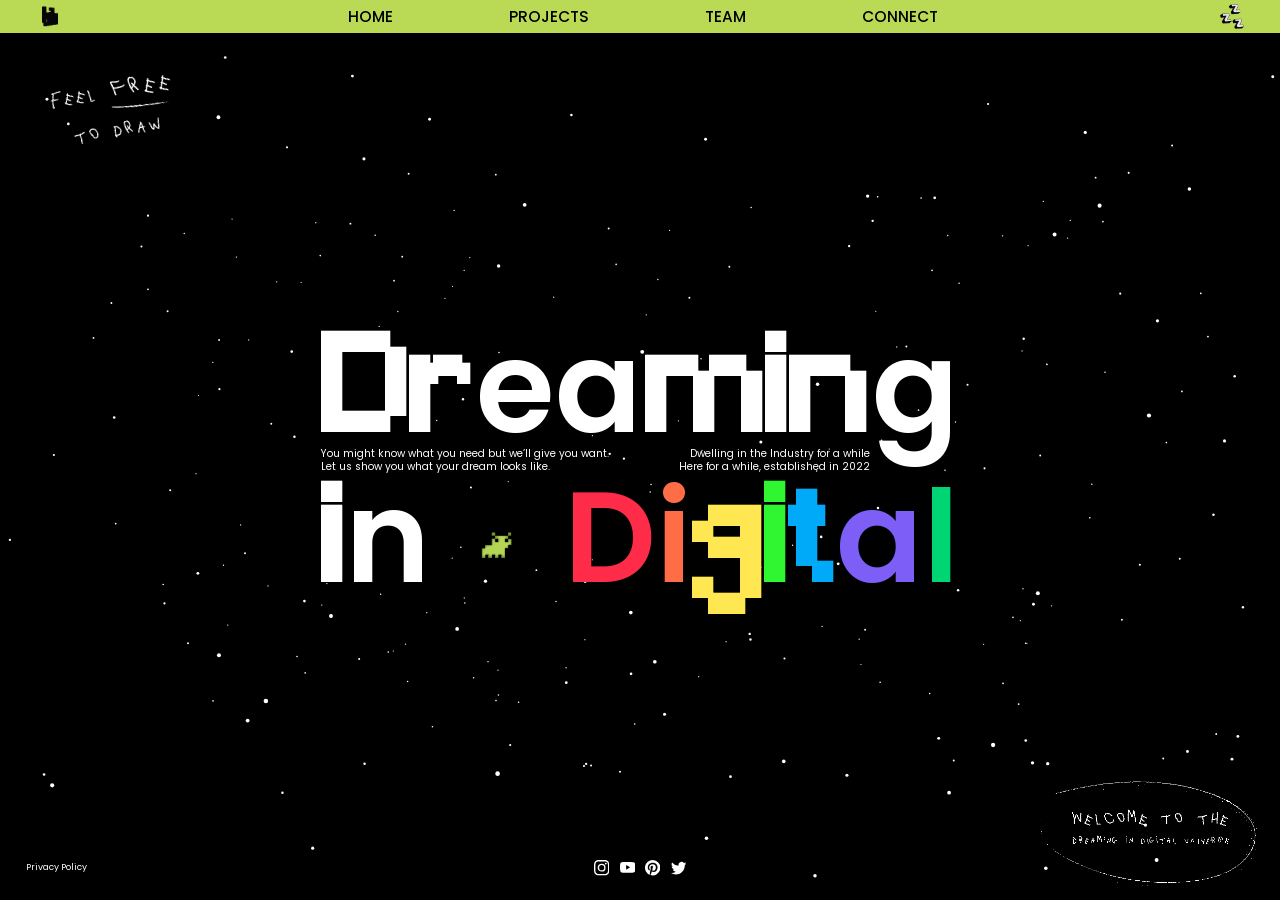
==== index.html @ 56b085d1 "canonical" ====
<!DOCTYPE html>
<html lang="en">
<head>
    <meta charset="UTF-8">
    <meta http-equiv="X-UA-Compatible" content="IE=edge">
    <meta name="viewport" content="width=device-width, initial-scale=1.0">
    <title>Dreaming in Digital</title>
    <meta name="description" content="Digital media agency, offering expert content creation and dynamic multimedia solutions.">
    <meta name="keywords" content="Dreaming in Digital, dreamingindigital, DreamingInDigital"/>
    
    <link rel="stylesheet" href="/css/base.css">
    <link rel="stylesheet" href="/css/styles.css">
    <link rel="icon" href="/assets/images/did-logo.png" />
    <link rel="canonical" href="https://dreamingindigital.in/" />

    <!-- Fonts -->
    <link rel="preconnect" href="https://fonts.googleapis.com">
    <link rel="preconnect" href="https://fonts.gstatic.com" crossorigin>
    <link href="https://fonts.googleapis.com/css2?family=Poppins:wght@400;500;600;700;800;900&display=swap" rel="stylesheet">
    <link href="https://fonts.googleapis.com/css2?family=Press+Start+2P&display=swap" rel="stylesheet">
    <!-- Fonts end -->

    <!-- Google tag (gtag.js) -->
    <script async src="https://www.googletagmanager.com/gtag/js?id=G-PB3BM4VSYN"></script>
    <script>
      window.dataLayer = window.dataLayer || [];
      function gtag(){dataLayer.push(arguments);}
      gtag('js', new Date());
    
      gtag('config', 'G-PB3BM4VSYN');
    </script>
</head>
<body>
    <div class="preload">
      <img class="logo" src="/assets/images/gifs/DID.gif" alt="">
      <div class="c-loader is--started">
        <div class="c-loader__title">
          <div class="c-loader__state c-loader__state--progress">Now Loading <span class="c-loader__dots">...</span></div>
          <div class="c-loader__state c-loader__state--complete">Complete</div>
        </div>
        <div class="c-loader__holder">
          <span class="c-loader__progress"></span>
          <span class="c-loader__progress-helper c-loader__progress-helper--left"></span>
          <span class="c-loader__progress-helper c-loader__progress-helper--right"></span>
          <svg class="c-loader__svg"  xmlns="http://www.w3.org/2000/svg" viewBox="0 0 237 22">
            <path d="M235.4 8.5h-1.6V5h-4V1H5.8v4h-3v3.5h-2v6h2V17h3v4h224v-4h4v-2.5h1.6v-6zm-3.6 6.5h-4v4H7.8v-4h-3V7h3V3h220v4h4v8z" id="Layer_7"/>
          </svg>
        </div>
      </div>
    </div>
    
    <div class="navbar-pc">
        <div class="navbar-pc-container">
          <img class="logo" src="/assets/images/gifs/DID-black.gif" alt="Dreaming in Digital Logo">
            <ul>
                <li>
                    <a href="/index.html" class="link">Home</a>
                </li>
                <li>
                    <a href="/projects.html" class="link">Projects</a>
                </li>
                <li>
                    <a href="/team.html" class="link">Team</a>
                </li>
                <li>
                    <a href="/connect.html" class="link">Connect</a>
                </li>
            </ul>
            <img class="zzz" src="/assets/images/zzz.png" alt="">
        </div>
    </div>
    <div class="navbar">
        <div class="navbar-container">
            <a href="/index.html" class="logo-link"><img class="logo" src="/assets/images/gifs/DID.gif" alt="Dreaming in Digital logo"></a>
            <button class="menu" onclick="this.classList.toggle('opened');this.setAttribute('aria-expanded', this.classList.contains('opened'))" aria-label="Main Menu">
              <svg viewBox="0 0 100 100" class="" onclick="myFunction()">
                <path class="line line1" d="M 20,29.000046 H 80.000231 C 80.000231,29.000046 94.498839,28.817352 94.532987,66.711331 94.543142,77.980673 90.966081,81.670246 85.259173,81.668997 79.552261,81.667751 75.000211,74.999942 75.000211,74.999942 L 25.000021,25.000058" />
                <path class="line line2" d="M 20,50 H 80" />
                <path class="line line3" d="M 20,70.999954 H 80.000231 C 80.000231,70.999954 94.498839,71.182648 94.532987,33.288669 94.543142,22.019327 90.966081,18.329754 85.259173,18.331003 79.552261,18.332249 75.000211,25.000058 75.000211,25.000058 L 25.000021,74.999942" />
              </svg>
            </button>
        </div>
        <div class="nav-menu" id="nav-menu" style="height: 0px;visibility: hidden;opacity: 0;">
            <ul>
                <li><a href="/index.html">HOME</a></li>
                <li><a href="/projects.html">PROJECTS</a></li>
                <li><a href="/team.html">TEAM</a></li>
                <li><a href="/connect.html">CONNECT</a></li>
            </ul>
            <div class="nav-menu-bar">
                <div>
                    <span>SOCIALS</span>
                    <ul>
                        <li>
                          <a href="https://www.instagram.com/dreamingindigital.in/" target="_blank">
                            <svg xmlns="http://www.w3.org/2000/svg" width="16" height="16" fill="white" class="bi bi-instagram" viewBox="0 0 16 16">
                                <path d="M8 0C5.829 0 5.556.01 4.703.048 3.85.088 3.269.222 2.76.42a3.917 3.917 0 0 0-1.417.923A3.927 3.927 0 0 0 .42 2.76C.222 3.268.087 3.85.048 4.7.01 5.555 0 5.827 0 8.001c0 2.172.01 2.444.048 3.297.04.852.174 1.433.372 1.942.205.526.478.972.923 1.417.444.445.89.719 1.416.923.51.198 1.09.333 1.942.372C5.555 15.99 5.827 16 8 16s2.444-.01 3.298-.048c.851-.04 1.434-.174 1.943-.372a3.916 3.916 0 0 0 1.416-.923c.445-.445.718-.891.923-1.417.197-.509.332-1.09.372-1.942C15.99 10.445 16 10.173 16 8s-.01-2.445-.048-3.299c-.04-.851-.175-1.433-.372-1.941a3.926 3.926 0 0 0-.923-1.417A3.911 3.911 0 0 0 13.24.42c-.51-.198-1.092-.333-1.943-.372C10.443.01 10.172 0 7.998 0h.003zm-.717 1.442h.718c2.136 0 2.389.007 3.232.046.78.035 1.204.166 1.486.275.373.145.64.319.92.599.28.28.453.546.598.92.11.281.24.705.275 1.485.039.843.047 1.096.047 3.231s-.008 2.389-.047 3.232c-.035.78-.166 1.203-.275 1.485a2.47 2.47 0 0 1-.599.919c-.28.28-.546.453-.92.598-.28.11-.704.24-1.485.276-.843.038-1.096.047-3.232.047s-2.39-.009-3.233-.047c-.78-.036-1.203-.166-1.485-.276a2.478 2.478 0 0 1-.92-.598 2.48 2.48 0 0 1-.6-.92c-.109-.281-.24-.705-.275-1.485-.038-.843-.046-1.096-.046-3.233 0-2.136.008-2.388.046-3.231.036-.78.166-1.204.276-1.486.145-.373.319-.64.599-.92.28-.28.546-.453.92-.598.282-.11.705-.24 1.485-.276.738-.034 1.024-.044 2.515-.045v.002zm4.988 1.328a.96.96 0 1 0 0 1.92.96.96 0 0 0 0-1.92zm-4.27 1.122a4.109 4.109 0 1 0 0 8.217 4.109 4.109 0 0 0 0-8.217zm0 1.441a2.667 2.667 0 1 1 0 5.334 2.667 2.667 0 0 1 0-5.334z"/>
                              </svg>
                          </a>
                        </li>
                        <li>
                          <a href="https://www.youtube.com/@dreamingindigital" target="_blank">
                            <svg xmlns="http://www.w3.org/2000/svg" width="16" height="16" fill="white" class="bi bi-youtube" viewBox="0 0 16 16">
                                <path d="M8.051 1.999h.089c.822.003 4.987.033 6.11.335a2.01 2.01 0 0 1 1.415 1.42c.101.38.172.883.22 1.402l.01.104.022.26.008.104c.065.914.073 1.77.074 1.957v.075c-.001.194-.01 1.108-.082 2.06l-.008.105-.009.104c-.05.572-.124 1.14-.235 1.558a2.007 2.007 0 0 1-1.415 1.42c-1.16.312-5.569.334-6.18.335h-.142c-.309 0-1.587-.006-2.927-.052l-.17-.006-.087-.004-.171-.007-.171-.007c-1.11-.049-2.167-.128-2.654-.26a2.007 2.007 0 0 1-1.415-1.419c-.111-.417-.185-.986-.235-1.558L.09 9.82l-.008-.104A31.4 31.4 0 0 1 0 7.68v-.123c.002-.215.01-.958.064-1.778l.007-.103.003-.052.008-.104.022-.26.01-.104c.048-.519.119-1.023.22-1.402a2.007 2.007 0 0 1 1.415-1.42c.487-.13 1.544-.21 2.654-.26l.17-.007.172-.006.086-.003.171-.007A99.788 99.788 0 0 1 7.858 2h.193zM6.4 5.209v4.818l4.157-2.408L6.4 5.209z"/>
                            </svg>
                        </a>
                        </li>
                        <li>
                          <a href="https://in.pinterest.com/dreamingindigital/" target="_blank">
                            <svg xmlns="http://www.w3.org/2000/svg" width="16" height="16" fill="white" class="bi bi-pinterest" viewBox="0 0 16 16">
                                <path d="M8 0a8 8 0 0 0-2.915 15.452c-.07-.633-.134-1.606.027-2.297.146-.625.938-3.977.938-3.977s-.239-.479-.239-1.187c0-1.113.645-1.943 1.448-1.943.682 0 1.012.512 1.012 1.127 0 .686-.437 1.712-.663 2.663-.188.796.4 1.446 1.185 1.446 1.422 0 2.515-1.5 2.515-3.664 0-1.915-1.377-3.254-3.342-3.254-2.276 0-3.612 1.707-3.612 3.471 0 .688.265 1.425.595 1.826a.24.24 0 0 1 .056.23c-.061.252-.196.796-.222.907-.035.146-.116.177-.268.107-1-.465-1.624-1.926-1.624-3.1 0-2.523 1.834-4.84 5.286-4.84 2.775 0 4.932 1.977 4.932 4.62 0 2.757-1.739 4.976-4.151 4.976-.811 0-1.573-.421-1.834-.919l-.498 1.902c-.181.695-.669 1.566-.995 2.097A8 8 0 1 0 8 0z"/>
                            </svg>
                        </a>
                        </li>
                        <li>
                          <a href="https://twitter.com/Dreamxdigi" target="_blank">
                            <svg xmlns="http://www.w3.org/2000/svg" width="16" height="16" fill="white" class="bi bi-twitter" viewBox="0 0 16 16">
                                <path d="M5.026 15c6.038 0 9.341-5.003 9.341-9.334 0-.14 0-.282-.006-.422A6.685 6.685 0 0 0 16 3.542a6.658 6.658 0 0 1-1.889.518 3.301 3.301 0 0 0 1.447-1.817 6.533 6.533 0 0 1-2.087.793A3.286 3.286 0 0 0 7.875 6.03a9.325 9.325 0 0 1-6.767-3.429 3.289 3.289 0 0 0 1.018 4.382A3.323 3.323 0 0 1 .64 6.575v.045a3.288 3.288 0 0 0 2.632 3.218 3.203 3.203 0 0 1-.865.115 3.23 3.23 0 0 1-.614-.057 3.283 3.283 0 0 0 3.067 2.277A6.588 6.588 0 0 1 .78 13.58a6.32 6.32 0 0 1-.78-.045A9.344 9.344 0 0 0 5.026 15z"/>
                            </svg>
                        </a>
                        </li>
                    </ul>
                </div>
                <div class="copyright">
                    <span>©DREAMINGINDIGITAL</span>
                    <span>ALL RIGHTS RESERVED</span>
                    <span><a href="/privacy-policy.html">PRIVACY POLICY</a></span>
                </div>
            </div>
        </div>
    </div>
    
    <section class="section1">

      <div class="toast">
        <div class="toast-content">
          <svg xmlns="http://www.w3.org/2000/svg" class="check" width="16" height="16" fill="#b5d555" class="bi bi-lightbulb" viewBox="0 0 16 16">
            <path d="M2 6a6 6 0 1 1 10.174 4.31c-.203.196-.359.4-.453.619l-.762 1.769A.5.5 0 0 1 10.5 13a.5.5 0 0 1 0 1 .5.5 0 0 1 0 1l-.224.447a1 1 0 0 1-.894.553H6.618a1 1 0 0 1-.894-.553L5.5 15a.5.5 0 0 1 0-1 .5.5 0 0 1 0-1 .5.5 0 0 1-.46-.302l-.761-1.77a1.964 1.964 0 0 0-.453-.618A5.984 5.984 0 0 1 2 6zm6-5a5 5 0 0 0-3.479 8.592c.263.254.514.564.676.941L5.83 12h4.342l.632-1.467c.162-.377.413-.687.676-.941A5 5 0 0 0 8 1z"/>
          </svg>
          <div class="message message-pc">
            <span class="text text-1">Get started</span>
            <span class="text text-2"><b>Draw</b> - Click + Drag</span>
            <span class="text text-2"><b>UNDO</b> - CTRL/CMD + Z</span>
          </div>
          <div class="message message-mobile">
            <span class="text text-1">Get started</span>
            <span class="text text-2"><b>Draw</b> - Hold + Drag</span>
            <span class="text text-2"><b>UNDO</b> - Two Finger tap</span>
          </div>
        </div>
        <svg class="close" xmlns="http://www.w3.org/2000/svg" width="2.5em" height="2.5em" fill="#b5d555" class="bi bi-x" viewBox="0 0 16 16"> <path d="M4.646 4.646a.5.5 0 0 1 .708 0L8 7.293l2.646-2.647a.5.5 0 0 1 .708.708L8.707 8l2.647 2.646a.5.5 0 0 1-.708.708L8 8.707l-2.646 2.647a.5.5 0 0 1-.708-.708L7.293 8 4.646 5.354a.5.5 0 0 1 0-.708z"/> </svg> 
        <div class="progress"></div>
      </div>


        <div class="section1-container">
            <h1 style="opacity:0;">Dreaming in Digital</h1>
            <div class="section1-container-item">
                <div class="s1ci-tb">
                    <div class="text"><span class="minecraft">Dr</span>ea<span class="minecraft">min</span>g</div>
                    <div class="text">
                        <div>
                            <span class="minecraft">i</span>
                            <span>n</span>
                        </div>
                        <img src="/assets/images/pup.png" alt="">
                        <div class="text bit-color-shift">
                            <span class="bit-letter bit-letter-1">D</span>
                            <span class="bit-letter bit-letter-2">i</span>
                            <span class="bit-letter bit-letter-3" style="font-family: minecraft;">g</span>
                            <span class="bit-letter bit-letter-4" style="font-family: minecraft;">i</span>
                            <span class="bit-letter bit-letter-5" style="font-family: minecraft;">t</span>
                            <span class="bit-letter bit-letter-6">a</span>
                            <span class="bit-letter bit-letter-7">l</span>
                        </div>
                    </div>
                </div>
                <div class="s1ci-center">
                    <span>
                        You might know what you need but we’ll give you want.<br><br>
                        Let us show you what your dream looks like.
                    </span>
                    <span style="text-align: right;">
                        Dwelling in the Industry for a while<br><br>
                        Here for a while, established in 2022
                    </span>
                </div>
            </div>
        </div>
        <div class="fftdraw">
            <img src="/assets/images/gifs/fftd.gif" alt="">
        </div>
        
        <div class="welcome-to">
            <img src="/assets/images/gifs/welcome-to.gif" alt="">
        </div>
        <div class="socials">
          <div><a href="/privacy-policy.html">Privacy Policy</a></div>
          <div>
            <a href="https://www.instagram.com/dreamingindigital.in/" target="_blank">
              <svg xmlns="http://www.w3.org/2000/svg" width="16" height="16" fill="white" class="bi bi-instagram" viewBox="0 0 16 16">
                  <path d="M8 0C5.829 0 5.556.01 4.703.048 3.85.088 3.269.222 2.76.42a3.917 3.917 0 0 0-1.417.923A3.927 3.927 0 0 0 .42 2.76C.222 3.268.087 3.85.048 4.7.01 5.555 0 5.827 0 8.001c0 2.172.01 2.444.048 3.297.04.852.174 1.433.372 1.942.205.526.478.972.923 1.417.444.445.89.719 1.416.923.51.198 1.09.333 1.942.372C5.555 15.99 5.827 16 8 16s2.444-.01 3.298-.048c.851-.04 1.434-.174 1.943-.372a3.916 3.916 0 0 0 1.416-.923c.445-.445.718-.891.923-1.417.197-.509.332-1.09.372-1.942C15.99 10.445 16 10.173 16 8s-.01-2.445-.048-3.299c-.04-.851-.175-1.433-.372-1.941a3.926 3.926 0 0 0-.923-1.417A3.911 3.911 0 0 0 13.24.42c-.51-.198-1.092-.333-1.943-.372C10.443.01 10.172 0 7.998 0h.003zm-.717 1.442h.718c2.136 0 2.389.007 3.232.046.78.035 1.204.166 1.486.275.373.145.64.319.92.599.28.28.453.546.598.92.11.281.24.705.275 1.485.039.843.047 1.096.047 3.231s-.008 2.389-.047 3.232c-.035.78-.166 1.203-.275 1.485a2.47 2.47 0 0 1-.599.919c-.28.28-.546.453-.92.598-.28.11-.704.24-1.485.276-.843.038-1.096.047-3.232.047s-2.39-.009-3.233-.047c-.78-.036-1.203-.166-1.485-.276a2.478 2.478 0 0 1-.92-.598 2.48 2.48 0 0 1-.6-.92c-.109-.281-.24-.705-.275-1.485-.038-.843-.046-1.096-.046-3.233 0-2.136.008-2.388.046-3.231.036-.78.166-1.204.276-1.486.145-.373.319-.64.599-.92.28-.28.546-.453.92-.598.282-.11.705-.24 1.485-.276.738-.034 1.024-.044 2.515-.045v.002zm4.988 1.328a.96.96 0 1 0 0 1.92.96.96 0 0 0 0-1.92zm-4.27 1.122a4.109 4.109 0 1 0 0 8.217 4.109 4.109 0 0 0 0-8.217zm0 1.441a2.667 2.667 0 1 1 0 5.334 2.667 2.667 0 0 1 0-5.334z"/>
                </svg>
            </a>
            <a href="https://www.youtube.com/@dreamingindigital" target="_blank">
                <svg xmlns="http://www.w3.org/2000/svg" width="16" height="16" fill="white" class="bi bi-youtube" viewBox="0 0 16 16">
                    <path d="M8.051 1.999h.089c.822.003 4.987.033 6.11.335a2.01 2.01 0 0 1 1.415 1.42c.101.38.172.883.22 1.402l.01.104.022.26.008.104c.065.914.073 1.77.074 1.957v.075c-.001.194-.01 1.108-.082 2.06l-.008.105-.009.104c-.05.572-.124 1.14-.235 1.558a2.007 2.007 0 0 1-1.415 1.42c-1.16.312-5.569.334-6.18.335h-.142c-.309 0-1.587-.006-2.927-.052l-.17-.006-.087-.004-.171-.007-.171-.007c-1.11-.049-2.167-.128-2.654-.26a2.007 2.007 0 0 1-1.415-1.419c-.111-.417-.185-.986-.235-1.558L.09 9.82l-.008-.104A31.4 31.4 0 0 1 0 7.68v-.123c.002-.215.01-.958.064-1.778l.007-.103.003-.052.008-.104.022-.26.01-.104c.048-.519.119-1.023.22-1.402a2.007 2.007 0 0 1 1.415-1.42c.487-.13 1.544-.21 2.654-.26l.17-.007.172-.006.086-.003.171-.007A99.788 99.788 0 0 1 7.858 2h.193zM6.4 5.209v4.818l4.157-2.408L6.4 5.209z"/>
                </svg>
            </a>
            <a href="https://in.pinterest.com/dreamingindigital/" target="_blank">
                <svg xmlns="http://www.w3.org/2000/svg" width="16" height="16" fill="white" class="bi bi-pinterest" viewBox="0 0 16 16">
                    <path d="M8 0a8 8 0 0 0-2.915 15.452c-.07-.633-.134-1.606.027-2.297.146-.625.938-3.977.938-3.977s-.239-.479-.239-1.187c0-1.113.645-1.943 1.448-1.943.682 0 1.012.512 1.012 1.127 0 .686-.437 1.712-.663 2.663-.188.796.4 1.446 1.185 1.446 1.422 0 2.515-1.5 2.515-3.664 0-1.915-1.377-3.254-3.342-3.254-2.276 0-3.612 1.707-3.612 3.471 0 .688.265 1.425.595 1.826a.24.24 0 0 1 .056.23c-.061.252-.196.796-.222.907-.035.146-.116.177-.268.107-1-.465-1.624-1.926-1.624-3.1 0-2.523 1.834-4.84 5.286-4.84 2.775 0 4.932 1.977 4.932 4.62 0 2.757-1.739 4.976-4.151 4.976-.811 0-1.573-.421-1.834-.919l-.498 1.902c-.181.695-.669 1.566-.995 2.097A8 8 0 1 0 8 0z"/>
                </svg>
            </a>
            <a href="https://twitter.com/Dreamxdigi" target="_blank">
                <svg xmlns="http://www.w3.org/2000/svg" width="16" height="16" fill="white" class="bi bi-twitter" viewBox="0 0 16 16">
                    <path d="M5.026 15c6.038 0 9.341-5.003 9.341-9.334 0-.14 0-.282-.006-.422A6.685 6.685 0 0 0 16 3.542a6.658 6.658 0 0 1-1.889.518 3.301 3.301 0 0 0 1.447-1.817 6.533 6.533 0 0 1-2.087.793A3.286 3.286 0 0 0 7.875 6.03a9.325 9.325 0 0 1-6.767-3.429 3.289 3.289 0 0 0 1.018 4.382A3.323 3.323 0 0 1 .64 6.575v.045a3.288 3.288 0 0 0 2.632 3.218 3.203 3.203 0 0 1-.865.115 3.23 3.23 0 0 1-.614-.057 3.283 3.283 0 0 0 3.067 2.277A6.588 6.588 0 0 1 .78 13.58a6.32 6.32 0 0 1-.78-.045A9.344 9.344 0 0 0 5.026 15z"/>
                </svg>
            </a>
          </div>
          <div></div>
        </div>
        <div class="draw">
          <canvas id="canvas"></canvas>
          <button id="clear-btn" onclick="Clear()">Clear</button>
        </div>
        <canvas id="cv"></canvas>
    </section>    
    
    <div class="cursor-dot-outline"></div>
    <div class="cursor-dot"></div>

    <script src="/js/canvas.js"></script>
    <script src="/js/cursor.js"></script>
    <script src="/js/script.js"></script>
    <script src="/js/stars.js"></script>

</body>
</html>
---- css/base.css ----
*, *:after, *:before {
    margin: 0;
    padding: 0;
    box-sizing: border-box;
}

:root {
  --red: #FF2C49;
  --green: #2FF630;
  --blue: #00AAF8;
  --yellow: #FFE751;

  --badass: #bada55;
}

body {
  font-family: "Poppins";
  height: 100%;
  cursor: url('/assets/cursors/cursor2.cur'), auto;
}

a {
  text-decoration: none;
}

::selection {
  color: #000000;
  background: var(--badass);
}

@font-face {
  font-family: minecraft;
  src: url("/assets/fonts/Minecraft.ttf");
}

.minecraft {
  font-family: minecraft;
}

/* Cursor */
.cursor-dot,
.cursor-dot-outline {
  z-index: 100;
  pointer-events: none;
  position: absolute;
  top: 50%;
  left: 50%;
  border-radius: 50%;
  opacity: 0;
  transform: translate(-50%, -50%);
  transition: opacity 0.3s ease-in-out, transform 0.3s ease-in-out;
}

.cursor-dot {
  width: 10px;
  height: 10px;
  background-color: var(--badass);
}

.cursor-dot-outline {
  width: 25px;
  height: 25px;
  background-color: rgba(249, 252, 237, 0.395);
}
/* Cursor end */
/* Navbar PC */
.navbar-pc {
  position: fixed;
  width: 100%;
  z-index: 5;
  background-color: var(--badass);
  box-shadow: rgba(0, 0, 0, 0.07) 0px 1px 2px, rgba(0, 0, 0, 0.07) 0px 2px 4px, rgba(0, 0, 0, 0.07) 0px 4px 8px, rgba(0, 0, 0, 0.07) 0px 8px 16px, rgba(0, 0, 0, 0.07) 0px 16px 32px, rgba(0, 0, 0, 0.07) 0px 32px 64px;
}

.navbar-pc-container {
  width: 95%;
  margin: 0 auto;
  display: flex;
  align-items: center;
}

.navbar-pc-container .logo {
  width: 3vw;
}

.navbar-pc-container ul {
  width: 50%;
  margin: 0 auto;
  display: flex;
  padding: 0.7vw;
  justify-content: space-between;
  list-style: none;
  gap: 2em;
  font-size: 1.2vw;
  color: #000;
  font-weight: 500;
}

.navbar-pc-container ul li {
  display: flex;
  align-items: center;
}

.link {
  height: 1.2vw;
  line-height: 1.2vw;
  align-items: center;
  color: #000;
  text-decoration: none;
  cursor: url('/assets/cursors/pointer.cur'), auto;
  text-transform: uppercase;
  position: relative;
}

.link:after {
  position: absolute;
  content: '';
  height: 5px;
  bottom: -8px;
  border-radius: 5px;
  margin: 0 auto;
  left: 0;
  right: 0;
  width: 0%;
  background: rgba(0, 0, 0, 0.815);
  transition: 0.5s;
}

.link:hover:after {
  width: 100%;
  background: rgba(0, 0, 0, 0.822);
}

.navbar-pc-container .zzz {
  padding: 0.3vw;
  width: 2.5vw;
}
/* Navbar PC end */

/* Navbar Mobile */
.navbar {
  display: none;
}
/* Navbar Mobile end */

/* Preload */
.preload {
  font-family: "Press Start 2P", cursive;
  height: 100%;
  box-sizing: border-box;
  z-index: 30;
  margin: 0;
  background-color: black;
  display: flex;
  flex-direction: column;
  justify-content: center;
  align-items: center;
  gap: 5vw;
  transition: height 2s;

  animation-name: mymove;
  animation-duration: 1.5s;
  animation-delay: 3s;
  animation-fill-mode: forwards;
}

@keyframes mymove {
  from {height: 100%;}
  to {height: 0vh; opacity: 0;}
}

.preload img {
  width: 8vw;
}

.c-loader {
  width: 240px;
  display: flex;
  flex-direction: column;
  justify-content: center;
  scale: 1;
}

.c-loader__title {
  text-transform: uppercase;
  color: white;
  font-size: 12px;
  text-align: center;
  position: relative;
  height: 12px;
  width: 100%;
}
.is--started .c-loader__title {
  animation: loaderTitle 2.5s ease forwards;
}

.c-loader__state {
  position: absolute;
  left: 0;
  right: 0;
}

.is--started .c-loader__state--progress {
  animation: loaderStateProgress 1.7s step-end forwards;
}

.c-loader__state--complete {
  opacity: 0;
}
.is--started .c-loader__state--complete {
  animation: loaderStateComplete 1.7s step-end forwards;
}

.c-loader__dots {
  letter-spacing: -4px;
}

.c-loader__holder {
  margin-top: 24px;
  position: relative;
}

.c-loader__svg {
  fill: white;
}

.c-loader__progress {
  background: white;
  height: 12px;
  display: block;
  position: absolute;
  top: 5px;
  left: 10px;
  right: 11px;
  transform: scaleX(0);
  transform-origin: left center;
}
.is--started .c-loader__progress {
  animation: loader 1.7s ease forwards;
}

.c-loader__progress-helper {
  position: absolute;
  background: white;
  height: 4px;
  width: 4px;
  display: block;
}

.c-loader__progress-helper--left {
  opacity: 0;
  left: 7px;
  top: 9px;
}
.is--started .c-loader__progress-helper--left {
  opacity: 1;
}

.c-loader__progress-helper--right {
  opacity: 0;
  right: 7px;
  top: 9px;
}
.is--started .c-loader__progress-helper--right {
  animation: loaderHelperRight 4s step-end forwards;
}

@keyframes loaderTitle {
  0% {
    opacity: 1;
  }
  85% {
    opacity: 1;
  }
  86% {
    opacity: 0;
  }
  87% {
    opacity: 1;
  }
  88% {
    opacity: 0;
  }
  89% {
    opacity: 1;
  }
  90% {
    opacity: 0;
  }
  91% {
    opacity: 1;
  }
  92% {
    opacity: 0;
  }
  93% {
    opacity: 1;
  }
  100% {
    opacity: 1;
  }
}
@keyframes loaderStateProgress {
  0% {
    opacity: 1;
  }
  85% {
    opacity: 0;
  }
  100% {
    opacity: 0;
  }
}
@keyframes loaderStateComplete {
  0% {
    opacity: 0;
  }
  85% {
    opacity: 1;
  }
  100% {
    opacity: 1;
  }
}
@keyframes loaderHelperRight {
  0% {
    opacity: 0;
  }
  100% {
    opacity: 1;
  }
}
@keyframes loader {
  0% {
    transform: scaleX(0);
  }
  20% {
    transform: scaleX(0.1);
  }
  25% {
    transform: scaleX(0.24);
  }
  43% {
    transform: scaleX(0.41);
  }
  56% {
    transform: scaleX(0.5);
  }
  66% {
    transform: scaleX(0.52);
  }
  71% {
    transform: scaleX(0.6);
  }
  75% {
    transform: scaleX(0.76);
  }
  80% {
    transform: scaleX(0.86);
  }
  90% {
    transform: scaleX(1);
  }
  100% {
    transform: scaleX(1);
  }
}
/* Preload end */
/* Socials */
div.socials {
  width: 100%;
  bottom: 0;
  display: flex;
  justify-content: center;
  margin: 0 auto;
  padding: 1vw;
  gap: 1vw;
  z-index: 4;
  pointer-events: none;
}

div.socials>*{
  width: 33%;
  display: flex;
  justify-content: center;
  font-size: 0.7vw;
}

div.socials div:nth-child(1){
  justify-content: left;
}

div.socials div a {
  color: #fff;
  position: relative;
  margin: 1vw;
  pointer-events: all;
  display: flex;
  align-items: center;
  justify-content: center;
}

div.socials div a svg {
  width: 1.2vw;
  height: 1.2vw;
  color: #fff;
  fill: #fff;
  position: absolute;
  transition: all 0.3s ease;
}
div.socials div a svg:hover {
  /* width: 2.6vw;
  height: 2.6vw; */
  transform: scale(1.4);
  color: #fff;
  fill: #fff;
}
/* Socials end */
/* Media Queries */
@media (max-width: 767.98px) { 
  /* Section 1 */
  html,
  html *,
  body,
  body * {
    cursor: default;
  }
  .cursor-dot {
    display: none;
  }
  .cursor-dot-outline {
    display: none;
  }

  .preload .logo {
    width: 30vw;
    margin: 0 0 20vw 0;
    display: block;
  }

  /* Navbar PC */
  .navbar-pc {display: none;}
  /* Navbar PC */
  
  /* Navbar Mobile */
  .menu {
    background-color: transparent;
    border: none;
    display: flex;
    padding: 0;
    outline: none;
  }
  .line {
    fill: none;
    stroke: #cdf05e;
    stroke-width: 6;
    transition: stroke-dasharray 600ms cubic-bezier(0.4, 0, 0.2, 1),
      stroke-dashoffset 600ms cubic-bezier(0.4, 0, 0.2, 1);
  }
  .line1 {
    stroke-dasharray: 60 207;
    stroke-width: 9;
  }
  .line2 {
    stroke-dasharray: 60 60;
    stroke-width: 9;
  }
  .line3 {
    stroke-dasharray: 60 207;
    stroke-width: 9;
  }
  .opened .line1 {
    stroke-dasharray: 90 207;
    stroke-dashoffset: -134;
    stroke-width: 9;
  }
  .opened .line2 {
    stroke-dasharray: 1 60;
    stroke-dashoffset: -30;
    stroke-width: 9;
  }
  .opened .line3 {
    stroke-dasharray: 90 207;
    stroke-dashoffset: -134;
    stroke-width: 9;
  }

  .navbar {
    display: block;
    position: fixed;
    width: 100%;
    transition: height 0.7s ease;
    z-index: 5;
    margin: 0 0 3em 0;
    background: rgba( 0, 0, 0, 0.6 );
    backdrop-filter: blur( 15px );
    -webkit-backdrop-filter: blur( 15px );
  }

  .navbar-container {
    width: 100%;
    padding: 2vw 0.5em;
    display: flex;
    justify-content: space-between;
    align-items: center;
    border-bottom: 0.1vw solid white;
    border-top: 0.1vw solid white;

    background: rgba( 0, 0, 0, 0.6 );
    backdrop-filter: blur( 15px );
    -webkit-backdrop-filter: blur( 15px );
  }

  .navbar-container > * {
    width: 20%;
  }

  .logo-link {
    display: flex;
    justify-content: center;
    align-items: center;
  }

  .logo {
    align-self: center;
    width: 15vw;
  }

  .navbar-container div span {
    display: inline-block;
    color: #fff;
    font-family: "Poppins", Helvetica;
    font-size: 2.5vw;
    line-height: 1.1em;
    width: 12em;
  }

  .navbar-container button svg {
    width: 12vw;
    height: 12vw;
  }

  green {
    color: #cdf05e;
  }

  .navbar-container button {
    display: flex;
    justify-content: right;
  }

  #nav-menu {
    width: 100%;
    transition: opacity 0.8s;
    visibility: hidden;
    display: flex;
    flex-direction: column;
    justify-content: space-between;
  }

  .nav-menu ul {
    display: flex;
    flex-direction: column;
    justify-content: center;
    margin: 2em 0;
  }

  .nav-menu ul li a {
    font-size: 14vw;
    padding: 0 0.5em;
    position: relative;
    display: inline-block;
    font-weight: 800;
    color: #fff;
    background: linear-gradient(to right, #cdf05e, #cdf05e 50%, rgb(255, 255, 255) 50%);
    background-clip: text;
    -webkit-background-clip: text;
    -webkit-text-fill-color: transparent;
    background-size: 200% 100%;
    background-position: 100%;
    transition: background-position 1000ms ease;
    text-decoration: none;
  }

  .nav-menu ul li a:hover {
    background-position: 0 100%;
  }

  .nav-menu ul li a svg {
    width: 8vw;
    height: 8vw;
  }

  .nav-menu-bar {
    width: 100%;
    color: #fff;
    border-top: 0.07vw solid white;
    display: flex;
    flex-direction: column;
    justify-content: space-between;
    padding: 4vw 5vw;
    gap: 1.5em;
  }

  .nav-menu-bar div {
    display: flex;
    flex-direction: column;
    justify-self: center;
  }

  .nav-menu-bar div span {
    font-size: 3.5vw;
    font-weight: 700;
    text-align: center;
    color: #b5d555;
  }

  .nav-menu-bar div ul {
    display: flex;
    flex-direction: row;
    margin: 1em;
    justify-content: space-evenly;
    margin: 1em 0;
  }

  .nav-menu-bar div ul li {
    display: inline-block;
  }

  .nav-menu-bar div ul li a{
    font-size: 0.8vw;
    font-weight: 500;
  }

  .nav-menu-bar div a {
    font-size: 4.5vw;
    margin: 0.5em;
    text-align: center;
    font-weight: 400;
    color: #b5d555;
  }

  .nav-menu-bar .copyright {
    margin: 0.5em 0;
    display: flex;
    flex-direction: row;
    justify-content: space-between;
    flex-wrap: wrap;
  }

  .nav-menu-bar .copyright span, .nav-menu-bar .copyright span a {
    font-size: 2.3vw;
    font-weight: 500;

  }
  /* Navbar mobile end */




  
  div.socials {
    bottom: 8vw;
    margin: 0 auto;
    padding: 2vw;
    gap: 8vw;
  }

  div.socials div:nth-child(1), div.socials div:nth-child(3) {
    position: absolute;
    display: none;
  }

  div.socials div a {
    position: relative;
    display: inline-block;
    margin: 0 5vw;
  }

  div.socials div a svg {
    width: 5vw;
    height: 5vw;
    fill: #fff;
    position: absolute;
    transition: all 0.3s ease;
  }
  div.socials div a svg:hover {
    /* width: 2.6vw;
    height: 2.6vw; */
    transform: scale(1.4);
    fill: #fff;
  }
}
/* Media Queries end */
---- css/styles.css ----
/* Section1 */
html {
  height: 100%;
  -ms-overflow-style: none;  /* IE and Edge */
  scrollbar-width: none;  /* Firefox */
  overflow: hidden;
  background-color: #000;
}

.toast {
  z-index: 100;
  position: absolute;
  top: 5vw;
  right: 30px;
  border-radius: 12px;
  background: rgba( 0, 0, 0, 0.55 );
box-shadow: 0 8px 32px 0 rgba( 31, 38, 135, 0.37 );
backdrop-filter: blur( 1px );
-webkit-backdrop-filter: blur( 1px );
border-radius: 10px;
border: 1px solid rgba( 255, 255, 255, 0.18 );
  padding: 1em 2em 1.7em 2em;
  box-shadow: 0 6px 20px -5px rgba(0, 0, 0, 0.1);
  overflow: hidden;
  transform: translateX(calc(100% + 30px));
  transition: all 0.5s cubic-bezier(0.68, -0.55, 0.265, 1.35);
}

.toast.active {
  transform: translateX(0%);
}

.toast .toast-content {
  display: flex;
  align-items: center;
}

.toast-content .check {
  display: flex;
  align-items: center;
  justify-content: center;
  height: 3em;
  min-width: 3em;
}

.toast-content .message {
  display: flex;
  flex-direction: column;
  margin: 0 20px;
}

.message .text {
  font-size: 16px;
  font-weight: 400;
  color: #c4c4c4;
}

.message .text.text-1 {
  font-weight: 600;
  color: rgb(94, 94, 94);
}

.message-mobile {
  display: none;
  position: absolute;
  visibility: hidden;
}

.toast .close {
  position: absolute;
  top: 10px;
  right: 10px;
  padding: 5px;
  cursor: pointer;
  opacity: 0.7;
}

.toast .close:hover {
  opacity: 1;
}

.toast .progress {
  position: absolute;
  bottom: 0;
  left: 0;
  height: 3px;
  width: 100%;

}

.toast .progress:before {
  content: "";
  position: absolute;
  bottom: 0;
  right: 0;
  height: 100%;
  width: 100%;
  background-color: #b5d555;
}

.progress.active:before {
  animation: progress 9s linear forwards;
}

@keyframes progress {
  100% {
    right: 100%;
  }
}

.section1 {
    position: relative;
    display: block;
    width: 100%;
    height: 100%;
    display: flex;
    justify-content: center;
    align-items: center;
    z-index: 4;
    overflow: hidden;
} 

.section1-container {
  width: 75%;
  z-index: 4;
  background: transparent;
  pointer-events: none;
}

.section1-container-item {
  display: block;
  position: relative;
  width: 66.5%;
  margin: 0 auto;
  background: transparent;
}

.section1-container-item .s1ci-tb {
  width: 100%;
  display: block;
  margin: 0 auto 4vw auto;
  color: #fff;
  font-size: 10vw;
  font-weight: 600;
  background: transparent;
}

.section1-container-item .s1ci-tb img {
  width: 2.5vw;
  align-self: center;
  margin-top: 3vw;

  transform: translateY(20%);
  animation: floater 2s infinite;
  transition: ease 2s;
}

@keyframes floater {
  0%{transform: translateY(20%);transition: ease 1s;}
  50%{transform: translateY(-20%);transition: ease 1s;}
}

.section1-container-item .s1ci-tb .text {
  display: flex;
  align-items: baseline;
  justify-content: space-between;
  height: 11.7vw;
}

.section1-container-item .s1ci-tb .text div {
  display: flex;
  align-items: baseline;
}

.bit-color-shift .bit-letter{
  animation: color-animation 6s linear infinite;
}

.bit-letter-1 {
  --color-1: #FF2C49;
  --color-2: #00D574;
  --color-3: #7D5EF7;
  --color-4: #00AAF8;
  --color-5: #2FF630;
  --color-6: #FFE751;
  --color-7: #FF6D46;

  color: #FF2C49;
}

.bit-letter-2 {
  --color-1: #FF6D46;
  --color-2: #FF2C49;
  --color-3: #00D574;
  --color-4: #7D5EF7;
  --color-5: #00AAF8;
  --color-6: #2FF630;
  --color-7: #FFE751;

  color: #FF6D46;
}

.bit-letter-3 {
  --color-1: #FFE751;
  --color-2: #FF6D46;
  --color-3: #FF2C49;
  --color-4: #00D574;
  --color-5: #7D5EF7;
  --color-6: #00AAF8;
  --color-7: #2FF630;

  color: #FFE751;
}

.bit-letter-4 {
  --color-1: #2FF630;
  --color-2: #FFE751;
  --color-3: #FF6D46;
  --color-4: #FF2C49;
  --color-5: #00D574;
  --color-6: #7D5EF7;
  --color-7: #00AAF8;

  color: #2FF630;
}

.bit-letter-5 {
  --color-1: #00AAF8;
  --color-2: #2FF630; 
  --color-3: #FFE751;
  --color-4: #FF6D46;
  --color-5: #FF2C49;
  --color-6: #00D574;
  --color-7: #7D5EF7;

  color: #00AAF8;
}

.bit-letter-6 {
  --color-1: #7D5EF7;
  --color-2: #00AAF8;
  --color-3: #2FF630;
  --color-4: #FFE751;
  --color-5: #FF6D46;
  --color-6: #FF2C49;
  --color-7: #00D574;

  color: #7D5EF7;
}

.bit-letter-7 {
  --color-1: #00D574;
  --color-2: #7D5EF7;
  --color-3: #00AAF8;
  --color-4: #2FF630;
  --color-5: #FFE751;
  --color-6: #FF6D46;
  --color-7: #FF2C49;

  color: #00D574;
}

@keyframes color-animation {
  0%    {color: var(--color-1)}
  14%   {color: var(--color-1)}
  15%   {color: var(--color-2)}
  28%   {color: var(--color-2)}
  29%   {color: var(--color-3)}
  42%   {color: var(--color-3)}
  43%   {color: var(--color-4)}
  56%  {color: var(--color-4)}
  57%  {color: var(--color-5)}
  70%  {color: var(--color-5)}
  71%  {color: var(--color-6)}
  84%  {color: var(--color-6)}
  85%  {color: var(--color-7)}
  100%  {color: var(--color-7)}
}

/* Here are just some visual styles. 🖌 */

.section1-container-item .s1ci-center {
  position: absolute;
  top: 53%;
  display: flex;
  justify-content: space-between;
  width: 100%;
  color: #fff;
  font-size: 0.8vw;
}

.section1-container-item .s1ci-center span {
  display: block;
  line-height: 0.5vw;
  text-align: justify;
}

.section1-container-item .s1ci-center span:nth-child(2){
  margin-right: 7vw;
}

.draw-text {
  font-family: "Cactus Jack";
  color: #fff;
  font-size: 2vw;
  position: absolute;
  top: 3vw;
  left: 0;
}

.fftdraw {
  position: absolute;
  top: 1vw;
  left: 1.5vw;
  line-height: 3vw;
  transform: rotate(-10deg);
  z-index: 4;
  pointer-events: none;
}

.fftdraw img {
  width: 15vw;
}

.welcome-to {
  position: absolute;
  right: 10vw;
  bottom: 6vw;
  display: flex;
  align-items: center;
  justify-content: center;
  z-index: 4;
  pointer-events: none;
}

.welcome-to div {
  transform: translateY(-0.8vw);
  transform: rotate(9deg);
}

.welcome-to img {
  position: absolute;
  width: 19vw;
}

div.socials {
  width: 100%;
  position: absolute;
  display: block;
  bottom: 0;
  display: flex;
  justify-content: center;
  margin: 0 auto;
  padding: 1vw;
  gap: 1vw;
  z-index: 4;
  pointer-events: none;
}

div.socials>*{
  width: 33%;
  display: flex;
  justify-content: center;
  font-size: 0.7vw;
}

div.socials div:nth-child(1){
  justify-content: left;
}

div.socials div a {
  color: #fff;
  position: relative;
  margin: 1vw;
  pointer-events: all;
}

div.socials div a svg {
  width: 1.2vw;
  height: 1.2vw;
  color: #fff;
  fill: #fff;
  position: absolute;
  transition: all 0.3s ease;
}
div.socials div a svg:hover {
  /* width: 2.6vw;
  height: 2.6vw; */
  transform: scale(1.4);
  color: #fff;
  fill: #fff;
}

.draw {
  cursor: none;
  position: absolute;
  z-index: 3;
  width: 100%;
  height: 100%;
}

.draw #canvas {
  border: 1px solid black; 
  width: 100vw;
  height: 100%;
 }
 
.stroke-color {
  border-radius: 50%;
  width: 30px;
  height: 30px;
}

.draw #clear-btn {
  display: none;
  position: absolute;
  color: #fff;
}
#cv {
  position: absolute;
  z-index: -1;
  opacity: 100%;
}
/* Section 1 end */

/* Media Queries */
@media (max-width: 767.98px) { 

.toast {
  top: 20vw;
  right: 0.5em;
  padding: 1em 1em 1.5em 0.4em;
  transform: translateX(calc(100% + 30px));
  transition: all 0.5s cubic-bezier(0.68, -0.55, 0.265, 1.35);
}

.toast-content .check {
  height: 2em;
  width: 2em;
}

.toast-content .message {
  margin: 0 10px;
}

.message-pc {
  display: none;
  position: absolute;
  visibility: hidden;
}

.message-mobile {
  display: inline-block;
  position: relative;
  visibility: visible;
}

.message .text {
  font-size: 0.8em;
}

.toast .close {
  top: 5px;
  right: 5px;
  width: 2.3em;
  height: 2.3em;
}

.toast .progress:before {
  content: "";
  position: absolute;
  bottom: 0;
  right: 0;
  height: 100%;
  width: 100%;
  background-color: #b5d555;
}
    
  .section1 {
      background-size: auto;
      background-position: center;
  }  

  .section1-container {
    width: 94%;
    margin: 0 auto;
  }

  .section1-container-item {
    width: 100%;
  }

  .section1-container-item .s1ci-tb {
    margin: 0;
    color: #fff;
    font-size: 19vw;
    font-weight: 600;
  }

  .section1-container-item .s1ci-tb img {
    width: 7vw;
    margin-top: 2vw;
  }

  .section1-container-item .s1ci-tb .text {
    height: 28vw;
  }

  .section1-container-item .s1ci-center {
    top: 50%;
    width: 100%;
    font-size: 2.3vw;
  }

  .section1-container-item .s1ci-center span {
    line-height: 1.2vw;
    position: absolute;
  }

  .section1-container-item .s1ci-center span:nth-child(1) {
    transform: translateY(-4vw);
  }

  .section1-container-item .s1ci-center span:nth-child(2){
    margin-right: 1vw;
    right: 0;
  }

  .bit-color-shift .bit-letter{
    animation: color-animation 6s linear infinite;
  }

  .fftdraw {
    position: absolute;
    top: 5%;
    transform: rotate(-10deg);
  }

  .fftdraw img {
    width: 40vw;
  }

  .welcome-to {
    right: 23vw;
    bottom: 25vw;
  }

  .welcome-to img {
    position: absolute;
    width: 45vw;
  }

  div.socials {
    bottom: 8vw;
    margin: 0 auto;
    padding: 2vw;
    gap: 8vw;
  }

  div.socials div:nth-child(1), div.socials div:nth-child(3) {
    position: absolute;
    display: none;
  }

  div.socials div a {
    position: relative;
    display: inline-block;
    margin: 0 5vw;
  }

  div.socials div a svg {
    width: 5vw;
    height: 5vw;
    fill: #fff;
    position: absolute;
    transition: all 0.3s ease;
  }
  div.socials div a svg:hover {
    /* width: 2.6vw;
    height: 2.6vw; */
    transform: scale(1.4);
    fill: #fff;
  }

    /* Section 1 end */
}
/* Media Queries end */
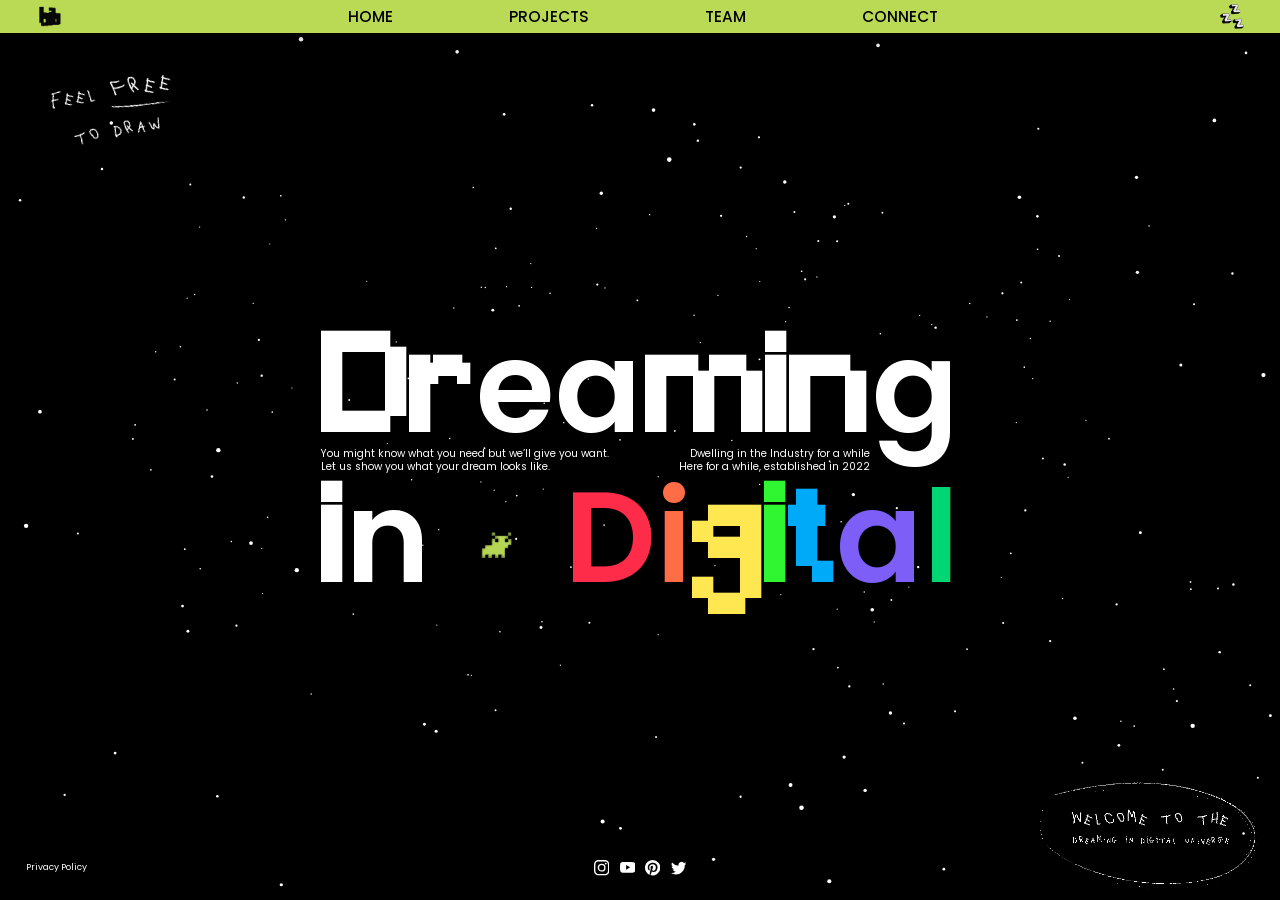
==== commit 718d1858: "mobile crawl uppercase" ====
--- a/index.html
+++ b/index.html
@@ -82,10 +82,10 @@
         </div>
         <div class="nav-menu" id="nav-menu" style="height: 0px;visibility: hidden;opacity: 0;">
             <ul>
-                <li><a href="/index.html">HOME</a></li>
-                <li><a href="/projects.html">PROJECTS</a></li>
-                <li><a href="/team.html">TEAM</a></li>
-                <li><a href="/connect.html">CONNECT</a></li>
+                <li><a href="/index.html">Home</a></li>
+                <li><a href="/projects.html">Projects</a></li>
+                <li><a href="/team.html">Team</a></li>
+                <li><a href="/connect.html">Connect</a></li>
             </ul>
             <div class="nav-menu-bar">
                 <div>
--- a/css/base.css
+++ b/css/base.css
@@ -580,6 +580,7 @@
     background-position: 100%;
     transition: background-position 1000ms ease;
     text-decoration: none;
+    text-transform: uppercase;
   }
 
   .nav-menu ul li a:hover {
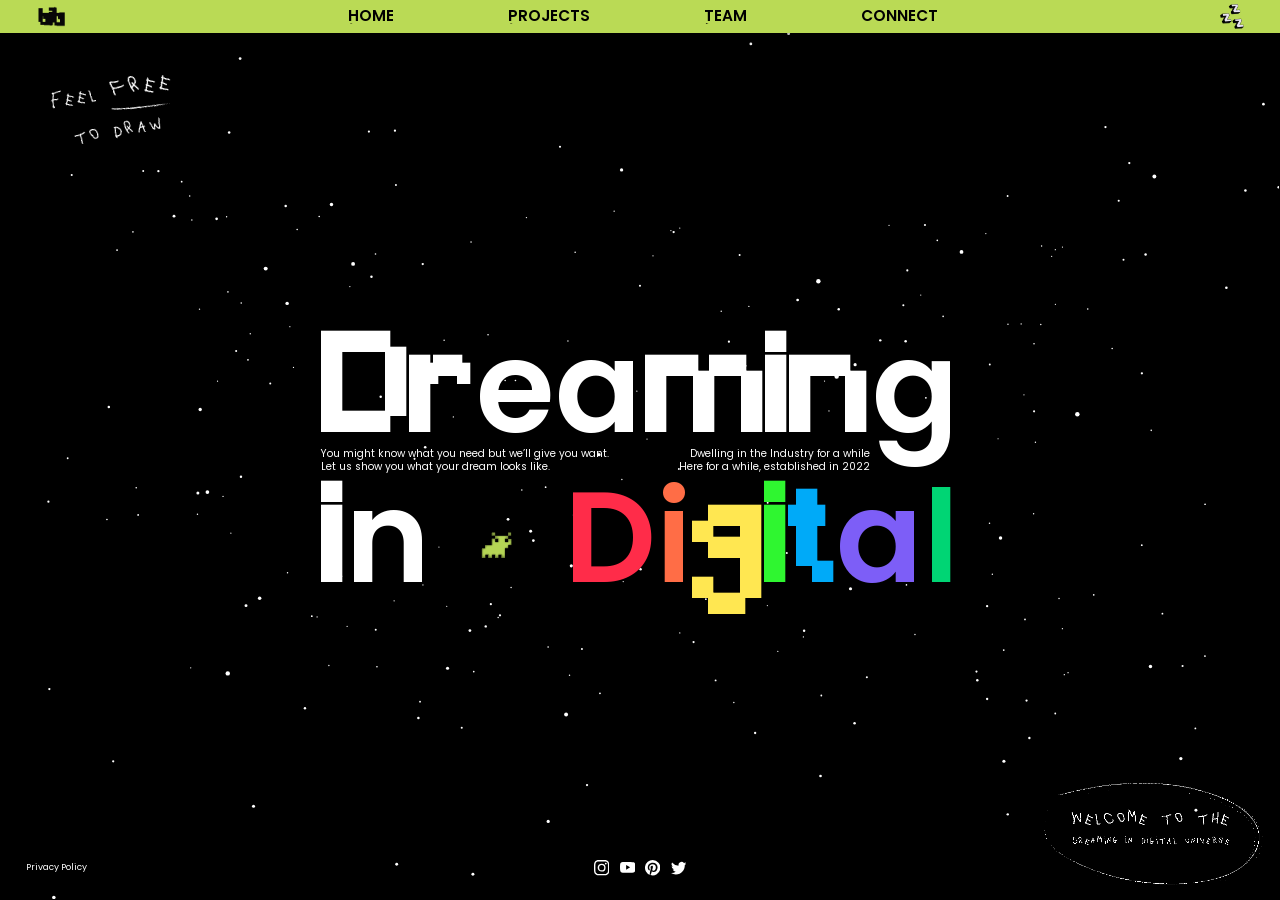
==== commit 1c263895: "Shuffle Navbar Reverted" ====
--- a/index.html
+++ b/index.html
@@ -50,24 +50,52 @@
     </div>
     
     <div class="navbar-pc">
-        <div class="navbar-pc-container">
-          <img class="logo" src="/assets/images/gifs/DID-black.gif" alt="Dreaming in Digital Logo">
-            <ul>
-                <li>
-                    <a href="/index.html" class="link">Home</a>
-                </li>
-                <li>
-                    <a href="/projects.html" class="link">Projects</a>
-                </li>
-                <li>
-                    <a href="/team.html" class="link">Team</a>
-                </li>
-                <li>
-                    <a href="/connect.html" class="link">Connect</a>
-                </li>
-            </ul>
-            <img class="zzz" src="/assets/images/zzz.png" alt="">
-        </div>
+      <div class="navbar-pc-container">
+        <img class="logo" src="/assets/images/gifs/DID-black.gif" alt="Dreaming in Digital logo">
+          <ul>
+              <li>
+                  <a href="/index.html" class="link" title="Home">
+                      <span class="mask">
+                        <div class="link-container">
+                          <span class="link-title1 title">HOME</span>
+                          <span class="link-title2 title">HOME</span>
+                        </div>
+                      </span>
+                    </a>
+              </li>
+              <li>
+                  <a href="/projects.html" class="link" title="Projects">
+                      <span class="mask">
+                        <div class="link-container">
+                          <span class="link-title1 title">PROJECTS</span>
+                          <span class="link-title2 title">PROJECTS</span>
+                        </div>
+                      </span>
+                    </a>
+              </li>
+              <li>
+                  <a href="/team.html" class="link" title="Team">
+                      <span class="mask">
+                        <div class="link-container">
+                          <span class="link-title1 title">TEAM</span>
+                          <span class="link-title2 title">TEAM</span>
+                        </div>
+                      </span>
+                    </a>
+              </li>
+              <li>
+                  <a href="/connect.html" class="link" title="Connect">
+                      <span class="mask">
+                        <div class="link-container">
+                          <span class="link-title1 title">CONNECT</span>
+                          <span class="link-title2 title">CONNECT</span>
+                        </div>
+                      </span>
+                    </a>
+              </li>
+          </ul>
+          <img class="zzz" src="/assets/images/zzz.png" alt="">
+      </div>
     </div>
     <div class="navbar">
         <div class="navbar-container">
--- a/css/base.css
+++ b/css/base.css
@@ -9,6 +9,7 @@
   --green: #2FF630;
   --blue: #00AAF8;
   --yellow: #FFE751;
+  --purple: #8E2F86;
 
   --badass: #bada55;
 }
@@ -93,42 +94,67 @@
   gap: 2em;
   font-size: 1.2vw;
   color: #000;
-  font-weight: 500;
+  font-weight: 600;
 }
 
 .navbar-pc-container ul li {
   display: flex;
   align-items: center;
 }
-
 .link {
   height: 1.2vw;
   line-height: 1.2vw;
   align-items: center;
   color: #000;
   text-decoration: none;
+  display: flex;
   cursor: url('/assets/cursors/pointer.cur'), auto;
+}
+
+/* Hide extra text */
+.mask {
   text-transform: uppercase;
   position: relative;
-}
-
-.link:after {
-  position: absolute;
-  content: '';
-  height: 5px;
-  bottom: -8px;
-  border-radius: 5px;
-  margin: 0 auto;
-  left: 0;
-  right: 0;
-  width: 0%;
-  background: rgba(0, 0, 0, 0.815);
-  transition: 0.5s;
-}
-
-.link:hover:after {
-  width: 100%;
-  background: rgba(0, 0, 0, 0.822);
+  padding: 0;
+  height: 1.1vw;
+
+  /*  Remove overflow to see how it works　:) */
+  overflow: hidden;
+}
+
+.link-container {
+  transition: transform 0.6s ease;
+}
+
+.title {
+  display: block;
+  /*  Set same font-size and line height  */
+  font-size: 1.2vw;
+  line-height: 1vw;
+  transition: transform 0.4s ease;
+}
+
+.link-title1 {
+  transform-origin: right center;
+}
+
+.link-title2 {
+  transform-origin: left center;
+  transform: rotate(20deg);
+}
+/* Hover Action*/
+/* Move up two texts (20px = font-size) */
+.link:hover .link-container {
+  transform: translateY(-1vw);
+}
+
+/* Rotate texts a little bit */
+.link:hover .link-title1 {
+  transform: rotate(20deg);
+}
+
+.link:hover .link-title2 {
+  transform: rotate(0);
 }
 
 .navbar-pc-container .zzz {
@@ -571,7 +597,7 @@
     position: relative;
     display: inline-block;
     font-weight: 800;
-    color: #fff;
+    color: #fff; 
     background: linear-gradient(to right, #cdf05e, #cdf05e 50%, rgb(255, 255, 255) 50%);
     background-clip: text;
     -webkit-background-clip: text;
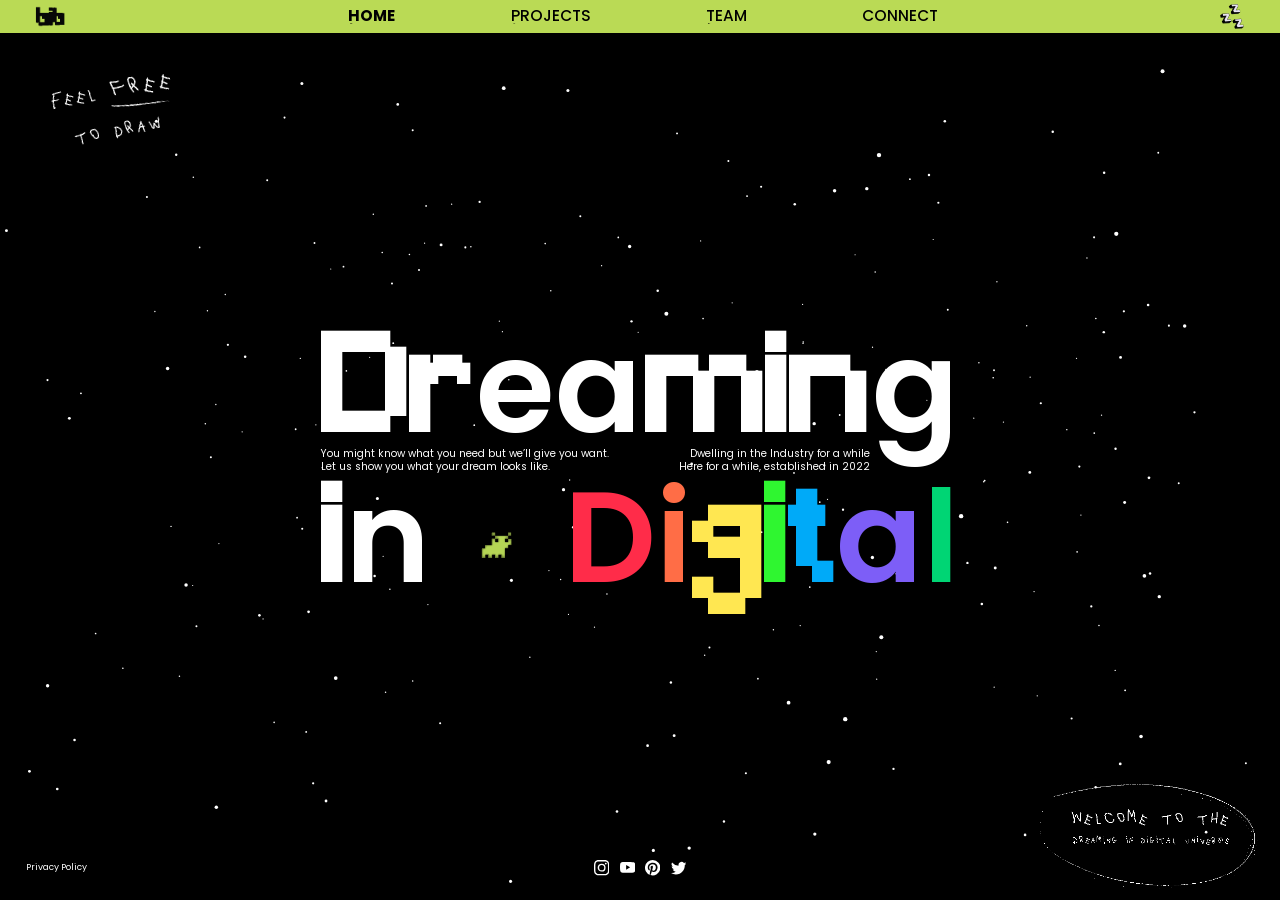
==== commit 7040eafd: "Detaling" ====
--- a/index.html
+++ b/index.html
@@ -10,7 +10,7 @@
     
     <link rel="stylesheet" href="/css/base.css">
     <link rel="stylesheet" href="/css/styles.css">
-    <link rel="icon" href="/assets/images/did-logo.png" />
+    <link rel="icon" href="/assets/images/favicon.png" />
     <link rel="canonical" href="https://dreamingindigital.in/" />
 
     <!-- Fonts -->
--- a/css/base.css
+++ b/css/base.css
@@ -2,6 +2,10 @@
     margin: 0;
     padding: 0;
     box-sizing: border-box;
+}
+
+html {
+  scroll-behavior: smooth;
 }
 
 :root {
@@ -94,7 +98,7 @@
   gap: 2em;
   font-size: 1.2vw;
   color: #000;
-  font-weight: 600;
+  font-weight: 500;
 }
 
 .navbar-pc-container ul li {
@@ -111,6 +115,9 @@
   cursor: url('/assets/cursors/pointer.cur'), auto;
 }
 
+.boldlink {
+  font-weight: 700;
+}
 /* Hide extra text */
 .mask {
   text-transform: uppercase;
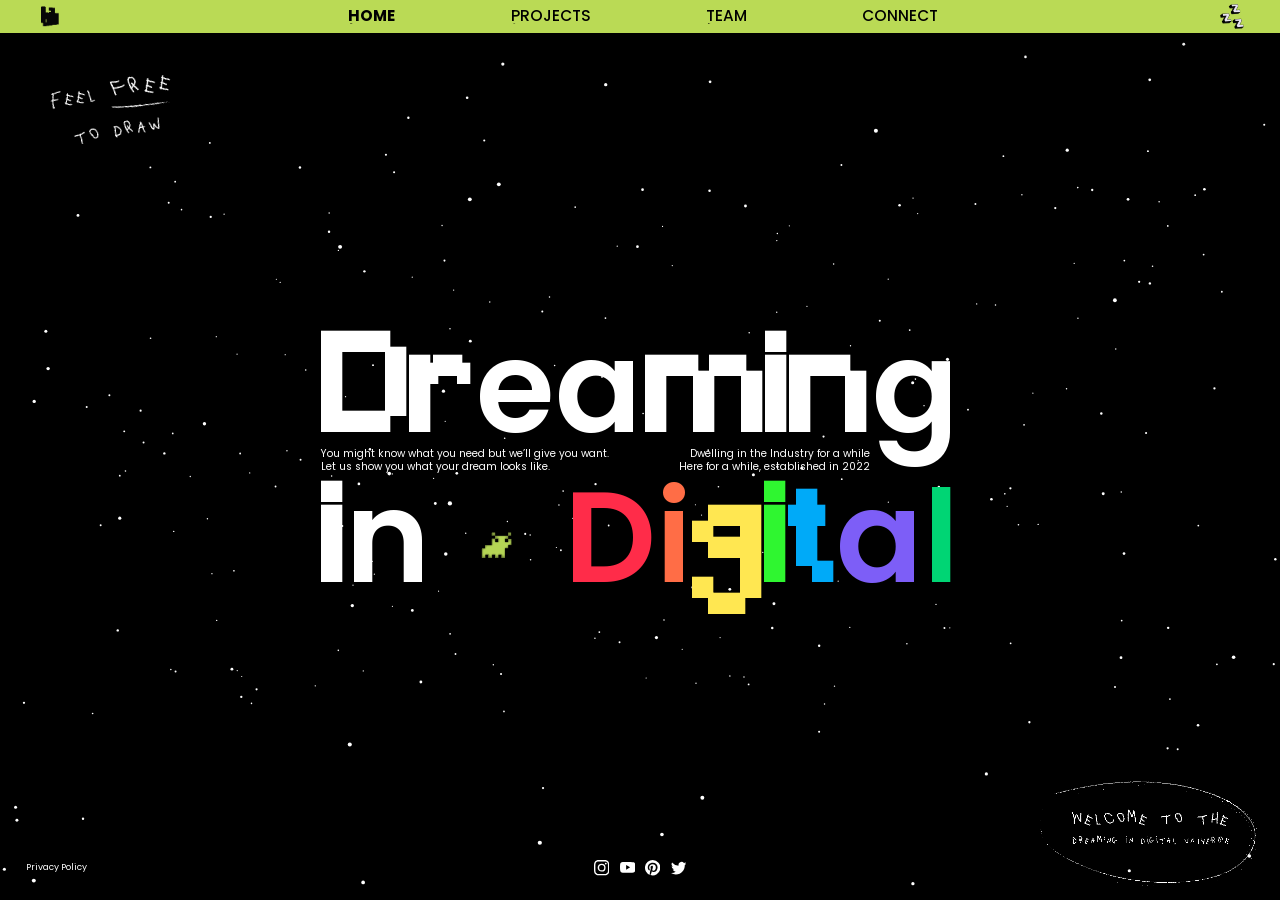
==== commit 1d64481e: "All changes 17-09-2023" ====
--- a/index.html
+++ b/index.html
@@ -30,7 +30,7 @@
       gtag('config', 'G-PB3BM4VSYN');
     </script>
 </head>
-<body>
+<body ondragstart="return false;" ondrop="return false;">
     <div class="preload">
       <img class="logo" src="/assets/images/gifs/DID.gif" alt="">
       <div class="c-loader is--started">
--- a/css/base.css
+++ b/css/base.css
@@ -725,4 +725,55 @@
     fill: #fff;
   }
 }
-/* Media Queries end */+/* Media Queries end */
+
+/* Scroll down */
+#scroll-down-animation {
+    position: absolute;
+    top: 80%;
+    left: 48%;
+}
+
+#scroll-down-animation h2 {
+  color: #fff;
+  font-family: Poppins, Helvetica, sans-serif;
+  font-weight: 200;
+  font-size: 16px;
+}
+
+.mouse {
+  margin: 0.3em auto;
+  display: block;
+  border-radius: 50px;
+  border: 2px solid #fff;
+  height: 60px;
+  width: 40px;
+  position: relative;
+}
+
+.move {
+  position: absolute;
+  background-color: #fff;
+  height: 8px;
+  width: 8px;
+  border-radius: 50%;
+  left: 50%;
+  transform: translateX(-50%);
+  animation: move 1.6s linear infinite;
+}
+
+@keyframes move {
+  0% {
+    transform: translate(-50%,10px);
+    opacity: 0;
+  }
+  50% {
+    transform: translate(-50%,30px);
+    opacity: 1;
+  }
+  100% {
+    transform: translate(-50%,40px);
+    opacity: 0;
+  }
+}
+/* Scroll down */
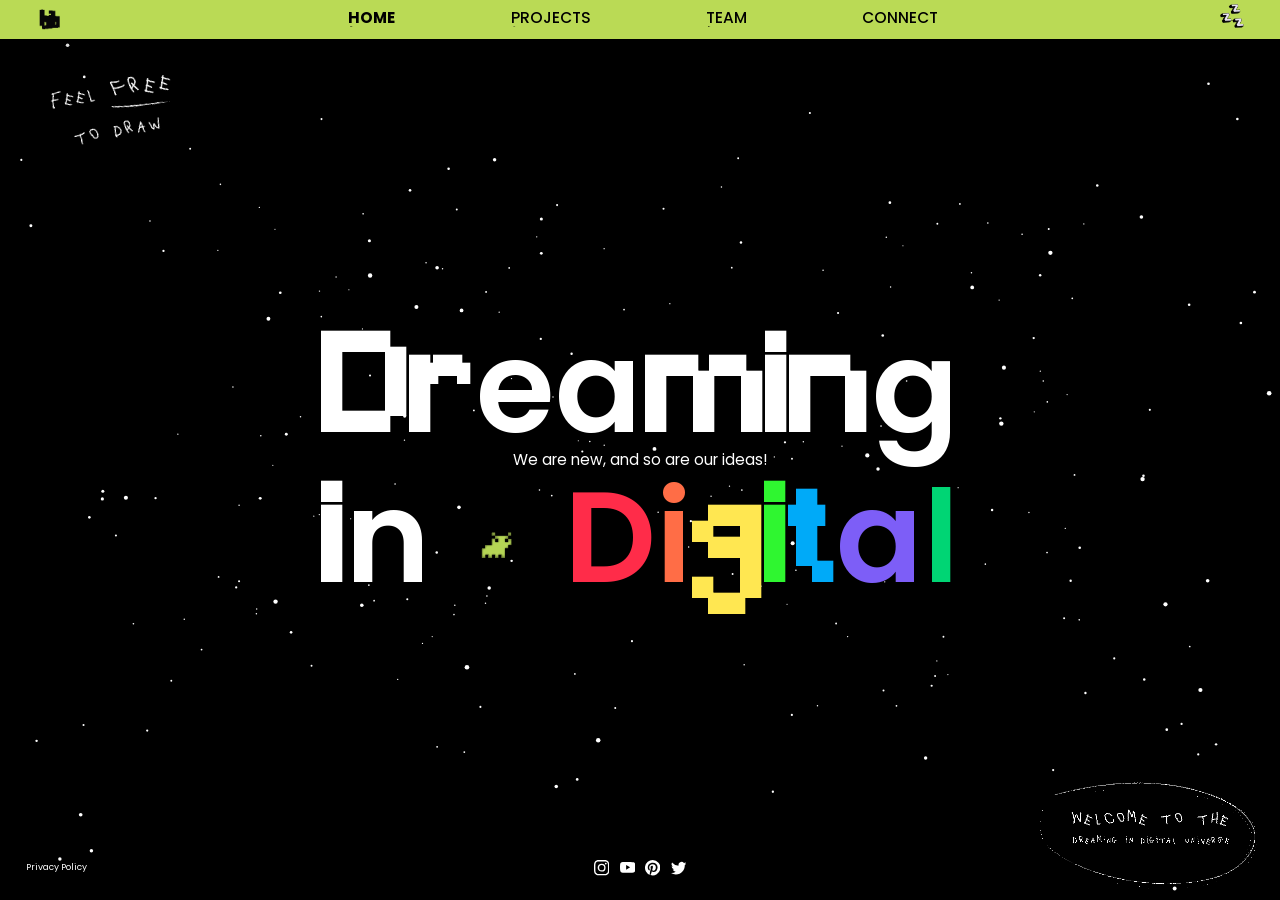
==== commit feea14f9: "we are new" ====
--- a/index.html
+++ b/index.html
@@ -94,7 +94,9 @@
                     </a>
               </li>
           </ul>
-          <img class="zzz" src="/assets/images/zzz.png" alt="">
+          <a href="/projects/coming-soon.html">
+            <img class="zzz" src="/assets/images/zzz.png" alt="">
+          </a>
       </div>
     </div>
     <div class="navbar">
@@ -204,14 +206,7 @@
                     </div>
                 </div>
                 <div class="s1ci-center">
-                    <span>
-                        You might know what you need but we’ll give you want.<br><br>
-                        Let us show you what your dream looks like.
-                    </span>
-                    <span style="text-align: right;">
-                        Dwelling in the Industry for a while<br><br>
-                        Here for a while, established in 2022
-                    </span>
+                  <span>We are new, and so are our ideas!</span>
                 </div>
             </div>
         </div>
--- a/css/base.css
+++ b/css/base.css
@@ -449,6 +449,58 @@
   fill: #fff;
 }
 /* Socials end */
+
+/* Scroll down */
+#scroll-down-animation {
+  position: absolute;
+  top: 79vh;
+  left: 47.2vw;
+  z-index: 4;
+}
+
+#scroll-down-animation h2 {
+color: #fff;
+font-family: Poppins, Helvetica, sans-serif;
+font-weight: 200;
+font-size: 1vw;
+}
+
+.mouse {
+margin: 0.3vw auto;
+display: block;
+border-radius: 50px;
+border: 2px solid #fff;
+height: 3.125vw;
+width: 2.083vw;
+position: relative;
+}
+
+.move {
+position: absolute;
+background-color: #fff;
+height: 8px;
+width: 8px;
+border-radius: 50%;
+left: 50%;
+transform: translateX(-50%);
+animation: move 1.6s linear infinite;
+}
+
+@keyframes move {
+0% {
+  transform: translate(-50%,10px);
+  opacity: 0;
+}
+50% {
+  transform: translate(-50%,30px);
+  opacity: 1;
+}
+100% {
+  transform: translate(-50%,40px);
+  opacity: 0;
+}
+}
+/* Scroll down */
 /* Media Queries */
 @media (max-width: 767.98px) { 
   /* Section 1 */
@@ -688,10 +740,6 @@
 
   }
   /* Navbar mobile end */
-
-
-
-
   
   div.socials {
     bottom: 8vw;
@@ -724,56 +772,39 @@
     transform: scale(1.4);
     fill: #fff;
   }
+
+  #scroll-down-animation {
+    position: absolute;
+    top: 86%;
+    left: 43.2%;
+    z-index: 4;
+  }
+  
+  #scroll-down-animation h2 {
+    color: #fff;
+    font-family: Poppins, Helvetica, sans-serif;
+    font-weight: 200;
+    font-size: 3vw;
+    }
+
+    .mouse {
+    margin: 0.5em auto;
+    display: block;
+    border-radius: 50px;
+    border: 2px solid #fff;
+    height: 12vw;
+    width: 8.2vw;
+    position: relative;
+    }
+
+    .move {
+    height: 1.5vw;
+    width: 1.5vw;
+    border-radius: 50%;
+    left: 50%;
+    transform: translateX(-50%);
+    animation: move 1.6s linear infinite;
+    }
+  
 }
 /* Media Queries end */
-
-/* Scroll down */
-#scroll-down-animation {
-    position: absolute;
-    top: 80%;
-    left: 48%;
-}
-
-#scroll-down-animation h2 {
-  color: #fff;
-  font-family: Poppins, Helvetica, sans-serif;
-  font-weight: 200;
-  font-size: 16px;
-}
-
-.mouse {
-  margin: 0.3em auto;
-  display: block;
-  border-radius: 50px;
-  border: 2px solid #fff;
-  height: 60px;
-  width: 40px;
-  position: relative;
-}
-
-.move {
-  position: absolute;
-  background-color: #fff;
-  height: 8px;
-  width: 8px;
-  border-radius: 50%;
-  left: 50%;
-  transform: translateX(-50%);
-  animation: move 1.6s linear infinite;
-}
-
-@keyframes move {
-  0% {
-    transform: translate(-50%,10px);
-    opacity: 0;
-  }
-  50% {
-    transform: translate(-50%,30px);
-    opacity: 1;
-  }
-  100% {
-    transform: translate(-50%,40px);
-    opacity: 0;
-  }
-}
-/* Scroll down */
--- a/css/styles.css
+++ b/css/styles.css
@@ -281,12 +281,12 @@
 
 .section1-container-item .s1ci-center {
   position: absolute;
-  top: 53%;
-  display: flex;
-  justify-content: space-between;
-  width: 100%;
-  color: #fff;
-  font-size: 0.8vw;
+  top: 55%;
+  display: flex;
+  justify-content: center;
+  width: 100%;
+  color: #fff;
+  font-size: 1.2vw;
 }
 
 .section1-container-item .s1ci-center span {
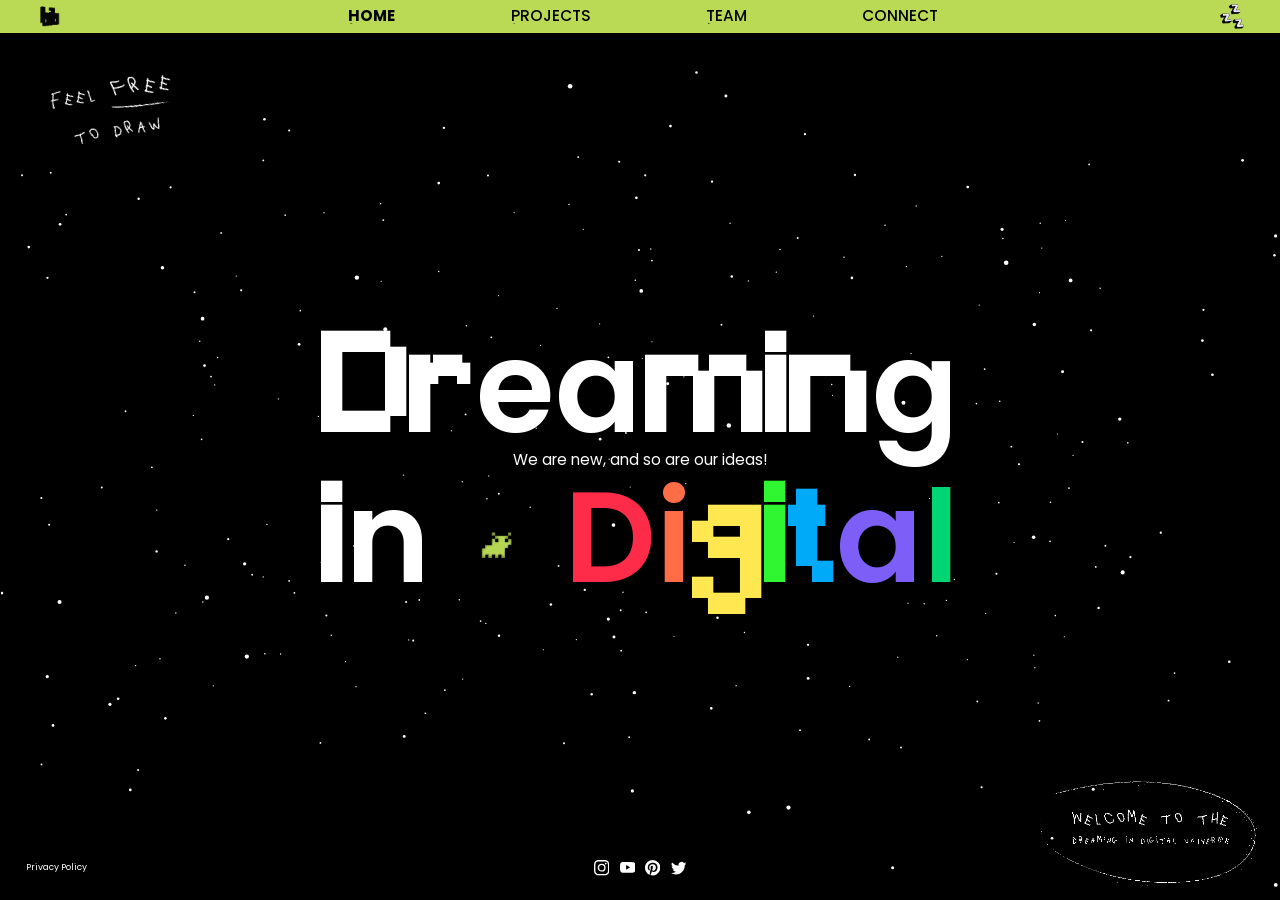
==== commit 104ac016: "final push?" ====
--- a/index.html
+++ b/index.html
@@ -51,7 +51,9 @@
     
     <div class="navbar-pc">
       <div class="navbar-pc-container">
-        <img class="logo" src="/assets/images/gifs/DID-black.gif" alt="Dreaming in Digital logo">
+        <a href="/index.html">
+          <img class="logo" src="/assets/images/gifs/DID-black.gif" alt="Dreaming in Digital logo">
+        </a>
           <ul>
               <li>
                   <a href="/index.html" class="link" title="Home">
--- a/css/base.css
+++ b/css/base.css
@@ -82,6 +82,10 @@
   margin: 0 auto;
   display: flex;
   align-items: center;
+}
+
+.navbar-pc-container a {
+  display: flex;
 }
 
 .navbar-pc-container .logo {
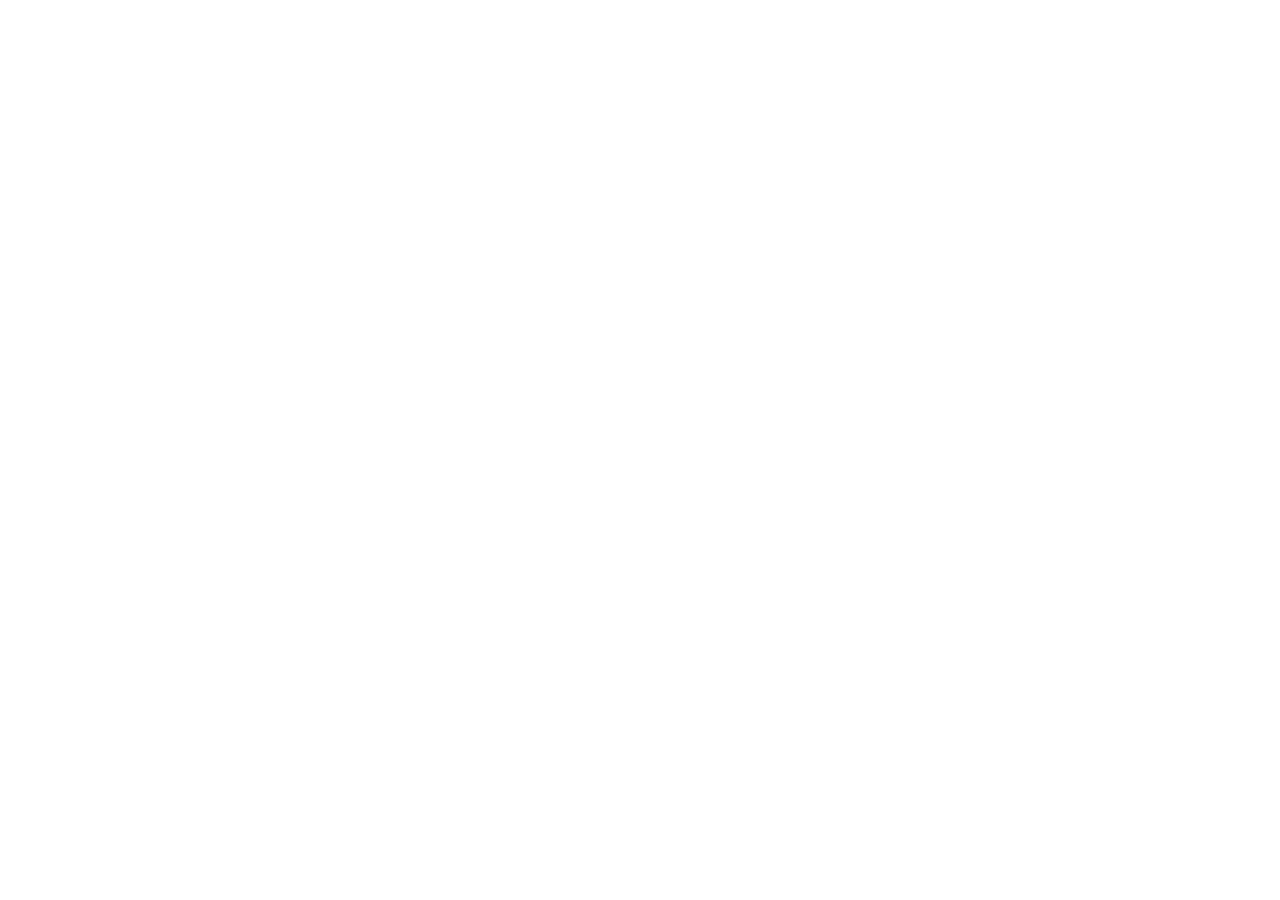
==== commit c828675b: "Create index.html" ====
--- a/index.html
+++ b/index.html
@@ -1,264 +1,12 @@
-<!DOCTYPE html>
-<html lang="en">
-<head>
-    <meta charset="UTF-8">
-    <meta http-equiv="X-UA-Compatible" content="IE=edge">
-    <meta name="viewport" content="width=device-width, initial-scale=1.0">
-    <title>Dreaming in Digital</title>
-    <meta name="description" content="Digital media agency, offering expert content creation and dynamic multimedia solutions.">
-    <meta name="keywords" content="Dreaming in Digital, dreamingindigital, DreamingInDigital"/>
-    
-    <link rel="stylesheet" href="/css/base.css">
-    <link rel="stylesheet" href="/css/styles.css">
-    <link rel="icon" href="/assets/images/favicon.png" />
-    <link rel="canonical" href="https://dreamingindigital.in/" />
-
-    <!-- Fonts -->
-    <link rel="preconnect" href="https://fonts.googleapis.com">
-    <link rel="preconnect" href="https://fonts.gstatic.com" crossorigin>
-    <link href="https://fonts.googleapis.com/css2?family=Poppins:wght@400;500;600;700;800;900&display=swap" rel="stylesheet">
-    <link href="https://fonts.googleapis.com/css2?family=Press+Start+2P&display=swap" rel="stylesheet">
-    <!-- Fonts end -->
-
-    <!-- Google tag (gtag.js) -->
-    <script async src="https://www.googletagmanager.com/gtag/js?id=G-PB3BM4VSYN"></script>
-    <script>
-      window.dataLayer = window.dataLayer || [];
-      function gtag(){dataLayer.push(arguments);}
-      gtag('js', new Date());
-    
-      gtag('config', 'G-PB3BM4VSYN');
-    </script>
-</head>
-<body ondragstart="return false;" ondrop="return false;">
-    <div class="preload">
-      <img class="logo" src="/assets/images/gifs/DID.gif" alt="">
-      <div class="c-loader is--started">
-        <div class="c-loader__title">
-          <div class="c-loader__state c-loader__state--progress">Now Loading <span class="c-loader__dots">...</span></div>
-          <div class="c-loader__state c-loader__state--complete">Complete</div>
-        </div>
-        <div class="c-loader__holder">
-          <span class="c-loader__progress"></span>
-          <span class="c-loader__progress-helper c-loader__progress-helper--left"></span>
-          <span class="c-loader__progress-helper c-loader__progress-helper--right"></span>
-          <svg class="c-loader__svg"  xmlns="http://www.w3.org/2000/svg" viewBox="0 0 237 22">
-            <path d="M235.4 8.5h-1.6V5h-4V1H5.8v4h-3v3.5h-2v6h2V17h3v4h224v-4h4v-2.5h1.6v-6zm-3.6 6.5h-4v4H7.8v-4h-3V7h3V3h220v4h4v8z" id="Layer_7"/>
-          </svg>
-        </div>
-      </div>
-    </div>
-    
-    <div class="navbar-pc">
-      <div class="navbar-pc-container">
-        <a href="/index.html">
-          <img class="logo" src="/assets/images/gifs/DID-black.gif" alt="Dreaming in Digital logo">
-        </a>
-          <ul>
-              <li>
-                  <a href="/index.html" class="link" title="Home">
-                      <span class="mask">
-                        <div class="link-container">
-                          <span class="link-title1 title">HOME</span>
-                          <span class="link-title2 title">HOME</span>
-                        </div>
-                      </span>
-                    </a>
-              </li>
-              <li>
-                  <a href="/projects.html" class="link" title="Projects">
-                      <span class="mask">
-                        <div class="link-container">
-                          <span class="link-title1 title">PROJECTS</span>
-                          <span class="link-title2 title">PROJECTS</span>
-                        </div>
-                      </span>
-                    </a>
-              </li>
-              <li>
-                  <a href="/team.html" class="link" title="Team">
-                      <span class="mask">
-                        <div class="link-container">
-                          <span class="link-title1 title">TEAM</span>
-                          <span class="link-title2 title">TEAM</span>
-                        </div>
-                      </span>
-                    </a>
-              </li>
-              <li>
-                  <a href="/connect.html" class="link" title="Connect">
-                      <span class="mask">
-                        <div class="link-container">
-                          <span class="link-title1 title">CONNECT</span>
-                          <span class="link-title2 title">CONNECT</span>
-                        </div>
-                      </span>
-                    </a>
-              </li>
-          </ul>
-          <a href="/projects/coming-soon.html">
-            <img class="zzz" src="/assets/images/zzz.png" alt="">
-          </a>
-      </div>
-    </div>
-    <div class="navbar">
-        <div class="navbar-container">
-            <a href="/index.html" class="logo-link"><img class="logo" src="/assets/images/gifs/DID.gif" alt="Dreaming in Digital logo"></a>
-            <button class="menu" onclick="this.classList.toggle('opened');this.setAttribute('aria-expanded', this.classList.contains('opened'))" aria-label="Main Menu">
-              <svg viewBox="0 0 100 100" class="" onclick="myFunction()">
-                <path class="line line1" d="M 20,29.000046 H 80.000231 C 80.000231,29.000046 94.498839,28.817352 94.532987,66.711331 94.543142,77.980673 90.966081,81.670246 85.259173,81.668997 79.552261,81.667751 75.000211,74.999942 75.000211,74.999942 L 25.000021,25.000058" />
-                <path class="line line2" d="M 20,50 H 80" />
-                <path class="line line3" d="M 20,70.999954 H 80.000231 C 80.000231,70.999954 94.498839,71.182648 94.532987,33.288669 94.543142,22.019327 90.966081,18.329754 85.259173,18.331003 79.552261,18.332249 75.000211,25.000058 75.000211,25.000058 L 25.000021,74.999942" />
-              </svg>
-            </button>
-        </div>
-        <div class="nav-menu" id="nav-menu" style="height: 0px;visibility: hidden;opacity: 0;">
-            <ul>
-                <li><a href="/index.html">Home</a></li>
-                <li><a href="/projects.html">Projects</a></li>
-                <li><a href="/team.html">Team</a></li>
-                <li><a href="/connect.html">Connect</a></li>
-            </ul>
-            <div class="nav-menu-bar">
-                <div>
-                    <span>SOCIALS</span>
-                    <ul>
-                        <li>
-                          <a href="https://www.instagram.com/dreamingindigital.in/" target="_blank">
-                            <svg xmlns="http://www.w3.org/2000/svg" width="16" height="16" fill="white" class="bi bi-instagram" viewBox="0 0 16 16">
-                                <path d="M8 0C5.829 0 5.556.01 4.703.048 3.85.088 3.269.222 2.76.42a3.917 3.917 0 0 0-1.417.923A3.927 3.927 0 0 0 .42 2.76C.222 3.268.087 3.85.048 4.7.01 5.555 0 5.827 0 8.001c0 2.172.01 2.444.048 3.297.04.852.174 1.433.372 1.942.205.526.478.972.923 1.417.444.445.89.719 1.416.923.51.198 1.09.333 1.942.372C5.555 15.99 5.827 16 8 16s2.444-.01 3.298-.048c.851-.04 1.434-.174 1.943-.372a3.916 3.916 0 0 0 1.416-.923c.445-.445.718-.891.923-1.417.197-.509.332-1.09.372-1.942C15.99 10.445 16 10.173 16 8s-.01-2.445-.048-3.299c-.04-.851-.175-1.433-.372-1.941a3.926 3.926 0 0 0-.923-1.417A3.911 3.911 0 0 0 13.24.42c-.51-.198-1.092-.333-1.943-.372C10.443.01 10.172 0 7.998 0h.003zm-.717 1.442h.718c2.136 0 2.389.007 3.232.046.78.035 1.204.166 1.486.275.373.145.64.319.92.599.28.28.453.546.598.92.11.281.24.705.275 1.485.039.843.047 1.096.047 3.231s-.008 2.389-.047 3.232c-.035.78-.166 1.203-.275 1.485a2.47 2.47 0 0 1-.599.919c-.28.28-.546.453-.92.598-.28.11-.704.24-1.485.276-.843.038-1.096.047-3.232.047s-2.39-.009-3.233-.047c-.78-.036-1.203-.166-1.485-.276a2.478 2.478 0 0 1-.92-.598 2.48 2.48 0 0 1-.6-.92c-.109-.281-.24-.705-.275-1.485-.038-.843-.046-1.096-.046-3.233 0-2.136.008-2.388.046-3.231.036-.78.166-1.204.276-1.486.145-.373.319-.64.599-.92.28-.28.546-.453.92-.598.282-.11.705-.24 1.485-.276.738-.034 1.024-.044 2.515-.045v.002zm4.988 1.328a.96.96 0 1 0 0 1.92.96.96 0 0 0 0-1.92zm-4.27 1.122a4.109 4.109 0 1 0 0 8.217 4.109 4.109 0 0 0 0-8.217zm0 1.441a2.667 2.667 0 1 1 0 5.334 2.667 2.667 0 0 1 0-5.334z"/>
-                              </svg>
-                          </a>
-                        </li>
-                        <li>
-                          <a href="https://www.youtube.com/@dreamingindigital" target="_blank">
-                            <svg xmlns="http://www.w3.org/2000/svg" width="16" height="16" fill="white" class="bi bi-youtube" viewBox="0 0 16 16">
-                                <path d="M8.051 1.999h.089c.822.003 4.987.033 6.11.335a2.01 2.01 0 0 1 1.415 1.42c.101.38.172.883.22 1.402l.01.104.022.26.008.104c.065.914.073 1.77.074 1.957v.075c-.001.194-.01 1.108-.082 2.06l-.008.105-.009.104c-.05.572-.124 1.14-.235 1.558a2.007 2.007 0 0 1-1.415 1.42c-1.16.312-5.569.334-6.18.335h-.142c-.309 0-1.587-.006-2.927-.052l-.17-.006-.087-.004-.171-.007-.171-.007c-1.11-.049-2.167-.128-2.654-.26a2.007 2.007 0 0 1-1.415-1.419c-.111-.417-.185-.986-.235-1.558L.09 9.82l-.008-.104A31.4 31.4 0 0 1 0 7.68v-.123c.002-.215.01-.958.064-1.778l.007-.103.003-.052.008-.104.022-.26.01-.104c.048-.519.119-1.023.22-1.402a2.007 2.007 0 0 1 1.415-1.42c.487-.13 1.544-.21 2.654-.26l.17-.007.172-.006.086-.003.171-.007A99.788 99.788 0 0 1 7.858 2h.193zM6.4 5.209v4.818l4.157-2.408L6.4 5.209z"/>
-                            </svg>
-                        </a>
-                        </li>
-                        <li>
-                          <a href="https://in.pinterest.com/dreamingindigital/" target="_blank">
-                            <svg xmlns="http://www.w3.org/2000/svg" width="16" height="16" fill="white" class="bi bi-pinterest" viewBox="0 0 16 16">
-                                <path d="M8 0a8 8 0 0 0-2.915 15.452c-.07-.633-.134-1.606.027-2.297.146-.625.938-3.977.938-3.977s-.239-.479-.239-1.187c0-1.113.645-1.943 1.448-1.943.682 0 1.012.512 1.012 1.127 0 .686-.437 1.712-.663 2.663-.188.796.4 1.446 1.185 1.446 1.422 0 2.515-1.5 2.515-3.664 0-1.915-1.377-3.254-3.342-3.254-2.276 0-3.612 1.707-3.612 3.471 0 .688.265 1.425.595 1.826a.24.24 0 0 1 .056.23c-.061.252-.196.796-.222.907-.035.146-.116.177-.268.107-1-.465-1.624-1.926-1.624-3.1 0-2.523 1.834-4.84 5.286-4.84 2.775 0 4.932 1.977 4.932 4.62 0 2.757-1.739 4.976-4.151 4.976-.811 0-1.573-.421-1.834-.919l-.498 1.902c-.181.695-.669 1.566-.995 2.097A8 8 0 1 0 8 0z"/>
-                            </svg>
-                        </a>
-                        </li>
-                        <li>
-                          <a href="https://twitter.com/Dreamxdigi" target="_blank">
-                            <svg xmlns="http://www.w3.org/2000/svg" width="16" height="16" fill="white" class="bi bi-twitter" viewBox="0 0 16 16">
-                                <path d="M5.026 15c6.038 0 9.341-5.003 9.341-9.334 0-.14 0-.282-.006-.422A6.685 6.685 0 0 0 16 3.542a6.658 6.658 0 0 1-1.889.518 3.301 3.301 0 0 0 1.447-1.817 6.533 6.533 0 0 1-2.087.793A3.286 3.286 0 0 0 7.875 6.03a9.325 9.325 0 0 1-6.767-3.429 3.289 3.289 0 0 0 1.018 4.382A3.323 3.323 0 0 1 .64 6.575v.045a3.288 3.288 0 0 0 2.632 3.218 3.203 3.203 0 0 1-.865.115 3.23 3.23 0 0 1-.614-.057 3.283 3.283 0 0 0 3.067 2.277A6.588 6.588 0 0 1 .78 13.58a6.32 6.32 0 0 1-.78-.045A9.344 9.344 0 0 0 5.026 15z"/>
-                            </svg>
-                        </a>
-                        </li>
-                    </ul>
-                </div>
-                <div class="copyright">
-                    <span>©DREAMINGINDIGITAL</span>
-                    <span>ALL RIGHTS RESERVED</span>
-                    <span><a href="/privacy-policy.html">PRIVACY POLICY</a></span>
-                </div>
-            </div>
-        </div>
-    </div>
-    
-    <section class="section1">
-
-      <div class="toast">
-        <div class="toast-content">
-          <svg xmlns="http://www.w3.org/2000/svg" class="check" width="16" height="16" fill="#b5d555" class="bi bi-lightbulb" viewBox="0 0 16 16">
-            <path d="M2 6a6 6 0 1 1 10.174 4.31c-.203.196-.359.4-.453.619l-.762 1.769A.5.5 0 0 1 10.5 13a.5.5 0 0 1 0 1 .5.5 0 0 1 0 1l-.224.447a1 1 0 0 1-.894.553H6.618a1 1 0 0 1-.894-.553L5.5 15a.5.5 0 0 1 0-1 .5.5 0 0 1 0-1 .5.5 0 0 1-.46-.302l-.761-1.77a1.964 1.964 0 0 0-.453-.618A5.984 5.984 0 0 1 2 6zm6-5a5 5 0 0 0-3.479 8.592c.263.254.514.564.676.941L5.83 12h4.342l.632-1.467c.162-.377.413-.687.676-.941A5 5 0 0 0 8 1z"/>
-          </svg>
-          <div class="message message-pc">
-            <span class="text text-1">Get started</span>
-            <span class="text text-2"><b>Draw</b> - Click + Drag</span>
-            <span class="text text-2"><b>UNDO</b> - CTRL/CMD + Z</span>
-          </div>
-          <div class="message message-mobile">
-            <span class="text text-1">Get started</span>
-            <span class="text text-2"><b>Draw</b> - Hold + Drag</span>
-            <span class="text text-2"><b>UNDO</b> - Two Finger tap</span>
-          </div>
-        </div>
-        <svg class="close" xmlns="http://www.w3.org/2000/svg" width="2.5em" height="2.5em" fill="#b5d555" class="bi bi-x" viewBox="0 0 16 16"> <path d="M4.646 4.646a.5.5 0 0 1 .708 0L8 7.293l2.646-2.647a.5.5 0 0 1 .708.708L8.707 8l2.647 2.646a.5.5 0 0 1-.708.708L8 8.707l-2.646 2.647a.5.5 0 0 1-.708-.708L7.293 8 4.646 5.354a.5.5 0 0 1 0-.708z"/> </svg> 
-        <div class="progress"></div>
-      </div>
-
-
-        <div class="section1-container">
-            <h1 style="opacity:0;">Dreaming in Digital</h1>
-            <div class="section1-container-item">
-                <div class="s1ci-tb">
-                    <div class="text"><span class="minecraft">Dr</span>ea<span class="minecraft">min</span>g</div>
-                    <div class="text">
-                        <div>
-                            <span class="minecraft">i</span>
-                            <span>n</span>
-                        </div>
-                        <img src="/assets/images/pup.png" alt="">
-                        <div class="text bit-color-shift">
-                            <span class="bit-letter bit-letter-1">D</span>
-                            <span class="bit-letter bit-letter-2">i</span>
-                            <span class="bit-letter bit-letter-3" style="font-family: minecraft;">g</span>
-                            <span class="bit-letter bit-letter-4" style="font-family: minecraft;">i</span>
-                            <span class="bit-letter bit-letter-5" style="font-family: minecraft;">t</span>
-                            <span class="bit-letter bit-letter-6">a</span>
-                            <span class="bit-letter bit-letter-7">l</span>
-                        </div>
-                    </div>
-                </div>
-                <div class="s1ci-center">
-                  <span>We are new, and so are our ideas!</span>
-                </div>
-            </div>
-        </div>
-        <div class="fftdraw">
-            <img src="/assets/images/gifs/fftd.gif" alt="">
-        </div>
-        
-        <div class="welcome-to">
-            <img src="/assets/images/gifs/welcome-to.gif" alt="">
-        </div>
-        <div class="socials">
-          <div><a href="/privacy-policy.html">Privacy Policy</a></div>
-          <div>
-            <a href="https://www.instagram.com/dreamingindigital.in/" target="_blank">
-              <svg xmlns="http://www.w3.org/2000/svg" width="16" height="16" fill="white" class="bi bi-instagram" viewBox="0 0 16 16">
-                  <path d="M8 0C5.829 0 5.556.01 4.703.048 3.85.088 3.269.222 2.76.42a3.917 3.917 0 0 0-1.417.923A3.927 3.927 0 0 0 .42 2.76C.222 3.268.087 3.85.048 4.7.01 5.555 0 5.827 0 8.001c0 2.172.01 2.444.048 3.297.04.852.174 1.433.372 1.942.205.526.478.972.923 1.417.444.445.89.719 1.416.923.51.198 1.09.333 1.942.372C5.555 15.99 5.827 16 8 16s2.444-.01 3.298-.048c.851-.04 1.434-.174 1.943-.372a3.916 3.916 0 0 0 1.416-.923c.445-.445.718-.891.923-1.417.197-.509.332-1.09.372-1.942C15.99 10.445 16 10.173 16 8s-.01-2.445-.048-3.299c-.04-.851-.175-1.433-.372-1.941a3.926 3.926 0 0 0-.923-1.417A3.911 3.911 0 0 0 13.24.42c-.51-.198-1.092-.333-1.943-.372C10.443.01 10.172 0 7.998 0h.003zm-.717 1.442h.718c2.136 0 2.389.007 3.232.046.78.035 1.204.166 1.486.275.373.145.64.319.92.599.28.28.453.546.598.92.11.281.24.705.275 1.485.039.843.047 1.096.047 3.231s-.008 2.389-.047 3.232c-.035.78-.166 1.203-.275 1.485a2.47 2.47 0 0 1-.599.919c-.28.28-.546.453-.92.598-.28.11-.704.24-1.485.276-.843.038-1.096.047-3.232.047s-2.39-.009-3.233-.047c-.78-.036-1.203-.166-1.485-.276a2.478 2.478 0 0 1-.92-.598 2.48 2.48 0 0 1-.6-.92c-.109-.281-.24-.705-.275-1.485-.038-.843-.046-1.096-.046-3.233 0-2.136.008-2.388.046-3.231.036-.78.166-1.204.276-1.486.145-.373.319-.64.599-.92.28-.28.546-.453.92-.598.282-.11.705-.24 1.485-.276.738-.034 1.024-.044 2.515-.045v.002zm4.988 1.328a.96.96 0 1 0 0 1.92.96.96 0 0 0 0-1.92zm-4.27 1.122a4.109 4.109 0 1 0 0 8.217 4.109 4.109 0 0 0 0-8.217zm0 1.441a2.667 2.667 0 1 1 0 5.334 2.667 2.667 0 0 1 0-5.334z"/>
-                </svg>
-            </a>
-            <a href="https://www.youtube.com/@dreamingindigital" target="_blank">
-                <svg xmlns="http://www.w3.org/2000/svg" width="16" height="16" fill="white" class="bi bi-youtube" viewBox="0 0 16 16">
-                    <path d="M8.051 1.999h.089c.822.003 4.987.033 6.11.335a2.01 2.01 0 0 1 1.415 1.42c.101.38.172.883.22 1.402l.01.104.022.26.008.104c.065.914.073 1.77.074 1.957v.075c-.001.194-.01 1.108-.082 2.06l-.008.105-.009.104c-.05.572-.124 1.14-.235 1.558a2.007 2.007 0 0 1-1.415 1.42c-1.16.312-5.569.334-6.18.335h-.142c-.309 0-1.587-.006-2.927-.052l-.17-.006-.087-.004-.171-.007-.171-.007c-1.11-.049-2.167-.128-2.654-.26a2.007 2.007 0 0 1-1.415-1.419c-.111-.417-.185-.986-.235-1.558L.09 9.82l-.008-.104A31.4 31.4 0 0 1 0 7.68v-.123c.002-.215.01-.958.064-1.778l.007-.103.003-.052.008-.104.022-.26.01-.104c.048-.519.119-1.023.22-1.402a2.007 2.007 0 0 1 1.415-1.42c.487-.13 1.544-.21 2.654-.26l.17-.007.172-.006.086-.003.171-.007A99.788 99.788 0 0 1 7.858 2h.193zM6.4 5.209v4.818l4.157-2.408L6.4 5.209z"/>
-                </svg>
-            </a>
-            <a href="https://in.pinterest.com/dreamingindigital/" target="_blank">
-                <svg xmlns="http://www.w3.org/2000/svg" width="16" height="16" fill="white" class="bi bi-pinterest" viewBox="0 0 16 16">
-                    <path d="M8 0a8 8 0 0 0-2.915 15.452c-.07-.633-.134-1.606.027-2.297.146-.625.938-3.977.938-3.977s-.239-.479-.239-1.187c0-1.113.645-1.943 1.448-1.943.682 0 1.012.512 1.012 1.127 0 .686-.437 1.712-.663 2.663-.188.796.4 1.446 1.185 1.446 1.422 0 2.515-1.5 2.515-3.664 0-1.915-1.377-3.254-3.342-3.254-2.276 0-3.612 1.707-3.612 3.471 0 .688.265 1.425.595 1.826a.24.24 0 0 1 .056.23c-.061.252-.196.796-.222.907-.035.146-.116.177-.268.107-1-.465-1.624-1.926-1.624-3.1 0-2.523 1.834-4.84 5.286-4.84 2.775 0 4.932 1.977 4.932 4.62 0 2.757-1.739 4.976-4.151 4.976-.811 0-1.573-.421-1.834-.919l-.498 1.902c-.181.695-.669 1.566-.995 2.097A8 8 0 1 0 8 0z"/>
-                </svg>
-            </a>
-            <a href="https://twitter.com/Dreamxdigi" target="_blank">
-                <svg xmlns="http://www.w3.org/2000/svg" width="16" height="16" fill="white" class="bi bi-twitter" viewBox="0 0 16 16">
-                    <path d="M5.026 15c6.038 0 9.341-5.003 9.341-9.334 0-.14 0-.282-.006-.422A6.685 6.685 0 0 0 16 3.542a6.658 6.658 0 0 1-1.889.518 3.301 3.301 0 0 0 1.447-1.817 6.533 6.533 0 0 1-2.087.793A3.286 3.286 0 0 0 7.875 6.03a9.325 9.325 0 0 1-6.767-3.429 3.289 3.289 0 0 0 1.018 4.382A3.323 3.323 0 0 1 .64 6.575v.045a3.288 3.288 0 0 0 2.632 3.218 3.203 3.203 0 0 1-.865.115 3.23 3.23 0 0 1-.614-.057 3.283 3.283 0 0 0 3.067 2.277A6.588 6.588 0 0 1 .78 13.58a6.32 6.32 0 0 1-.78-.045A9.344 9.344 0 0 0 5.026 15z"/>
-                </svg>
-            </a>
-          </div>
-          <div></div>
-        </div>
-        <div class="draw">
-          <canvas id="canvas"></canvas>
-          <button id="clear-btn" onclick="Clear()">Clear</button>
-        </div>
-        <canvas id="cv"></canvas>
-    </section>    
-    
-    <div class="cursor-dot-outline"></div>
-    <div class="cursor-dot"></div>
-
-    <script src="/js/canvas.js"></script>
-    <script src="/js/cursor.js"></script>
-    <script src="/js/script.js"></script>
-    <script src="/js/stars.js"></script>
-
-</body>
-</html>+<!DOCTYPE html>
+<html lang="en">
+<head>
+    <meta charset="UTF-8">
+    <meta http-equiv="X-UA-Compatible" content="IE=edge">
+    <meta name="viewport" content="width=device-width, initial-scale=1.0">
+    <title>KK</title>
+</head>
+<body>
+    
+</body>
+</html>
